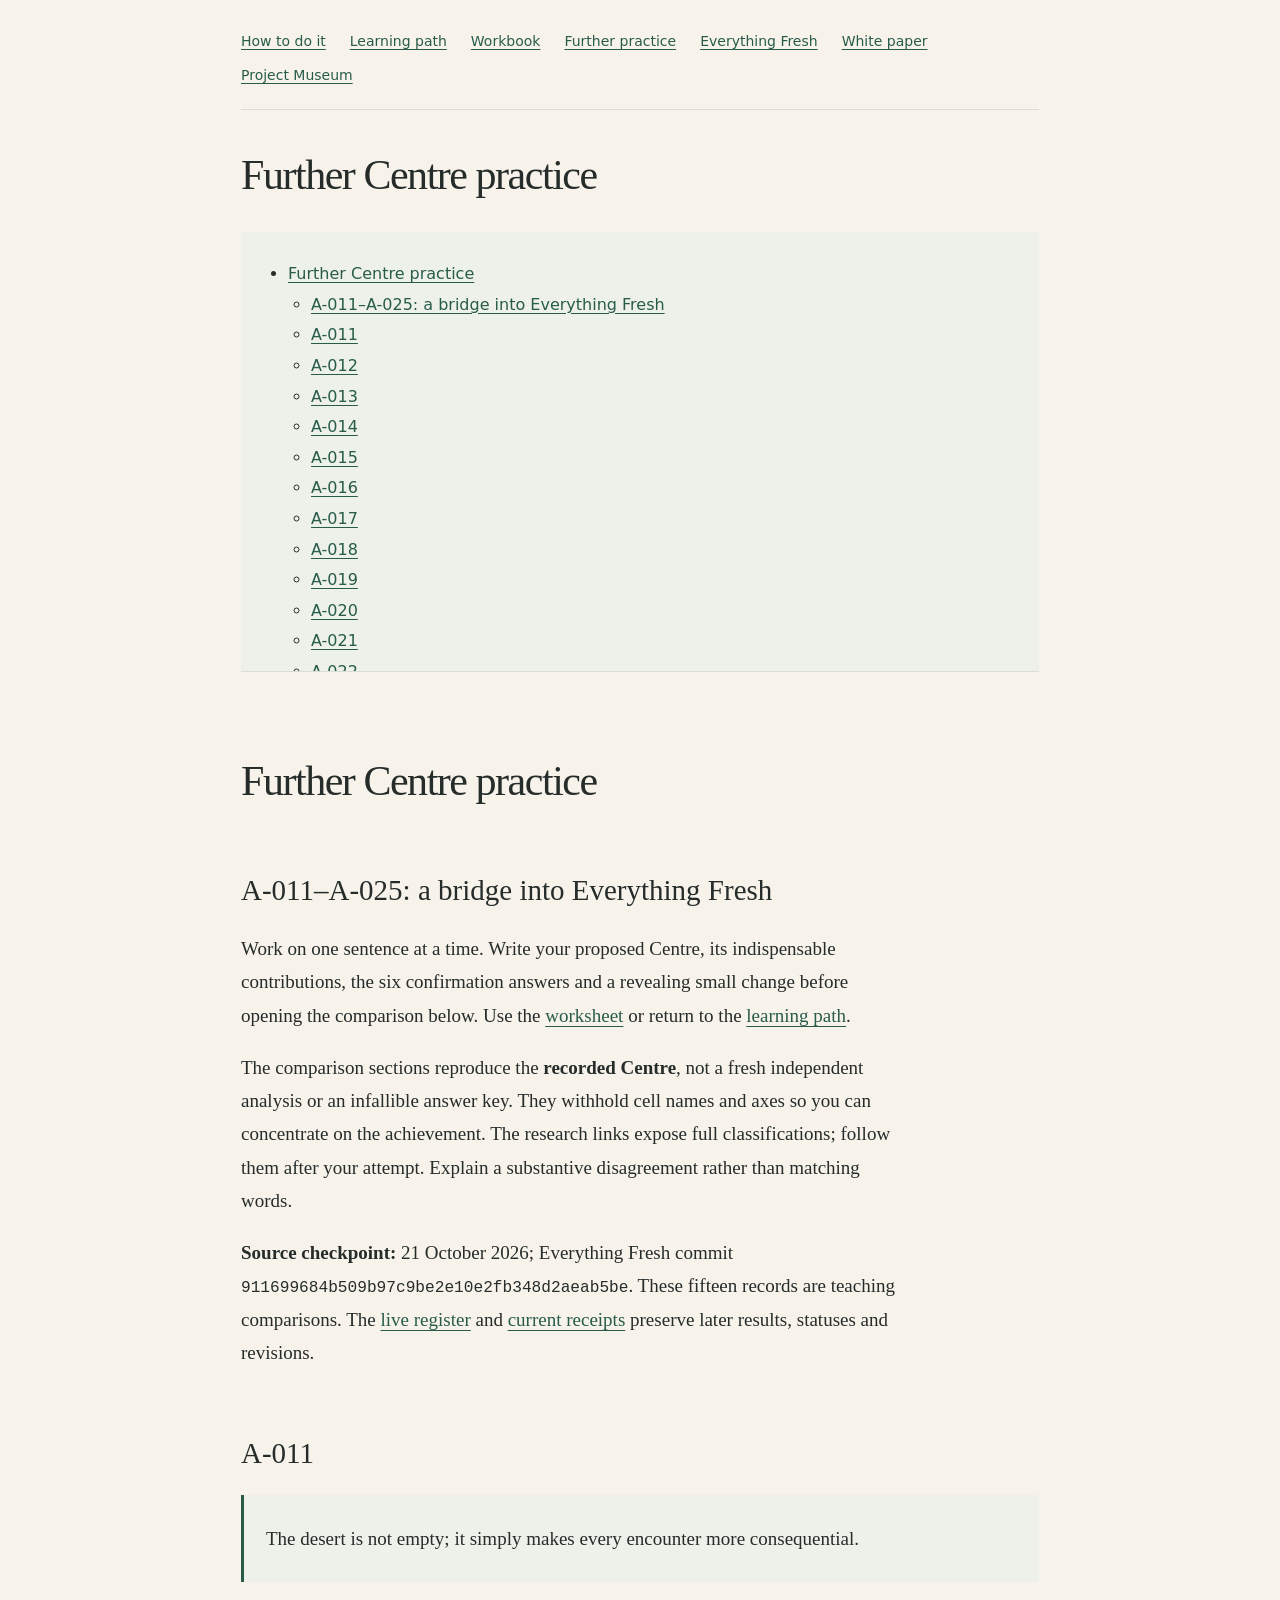
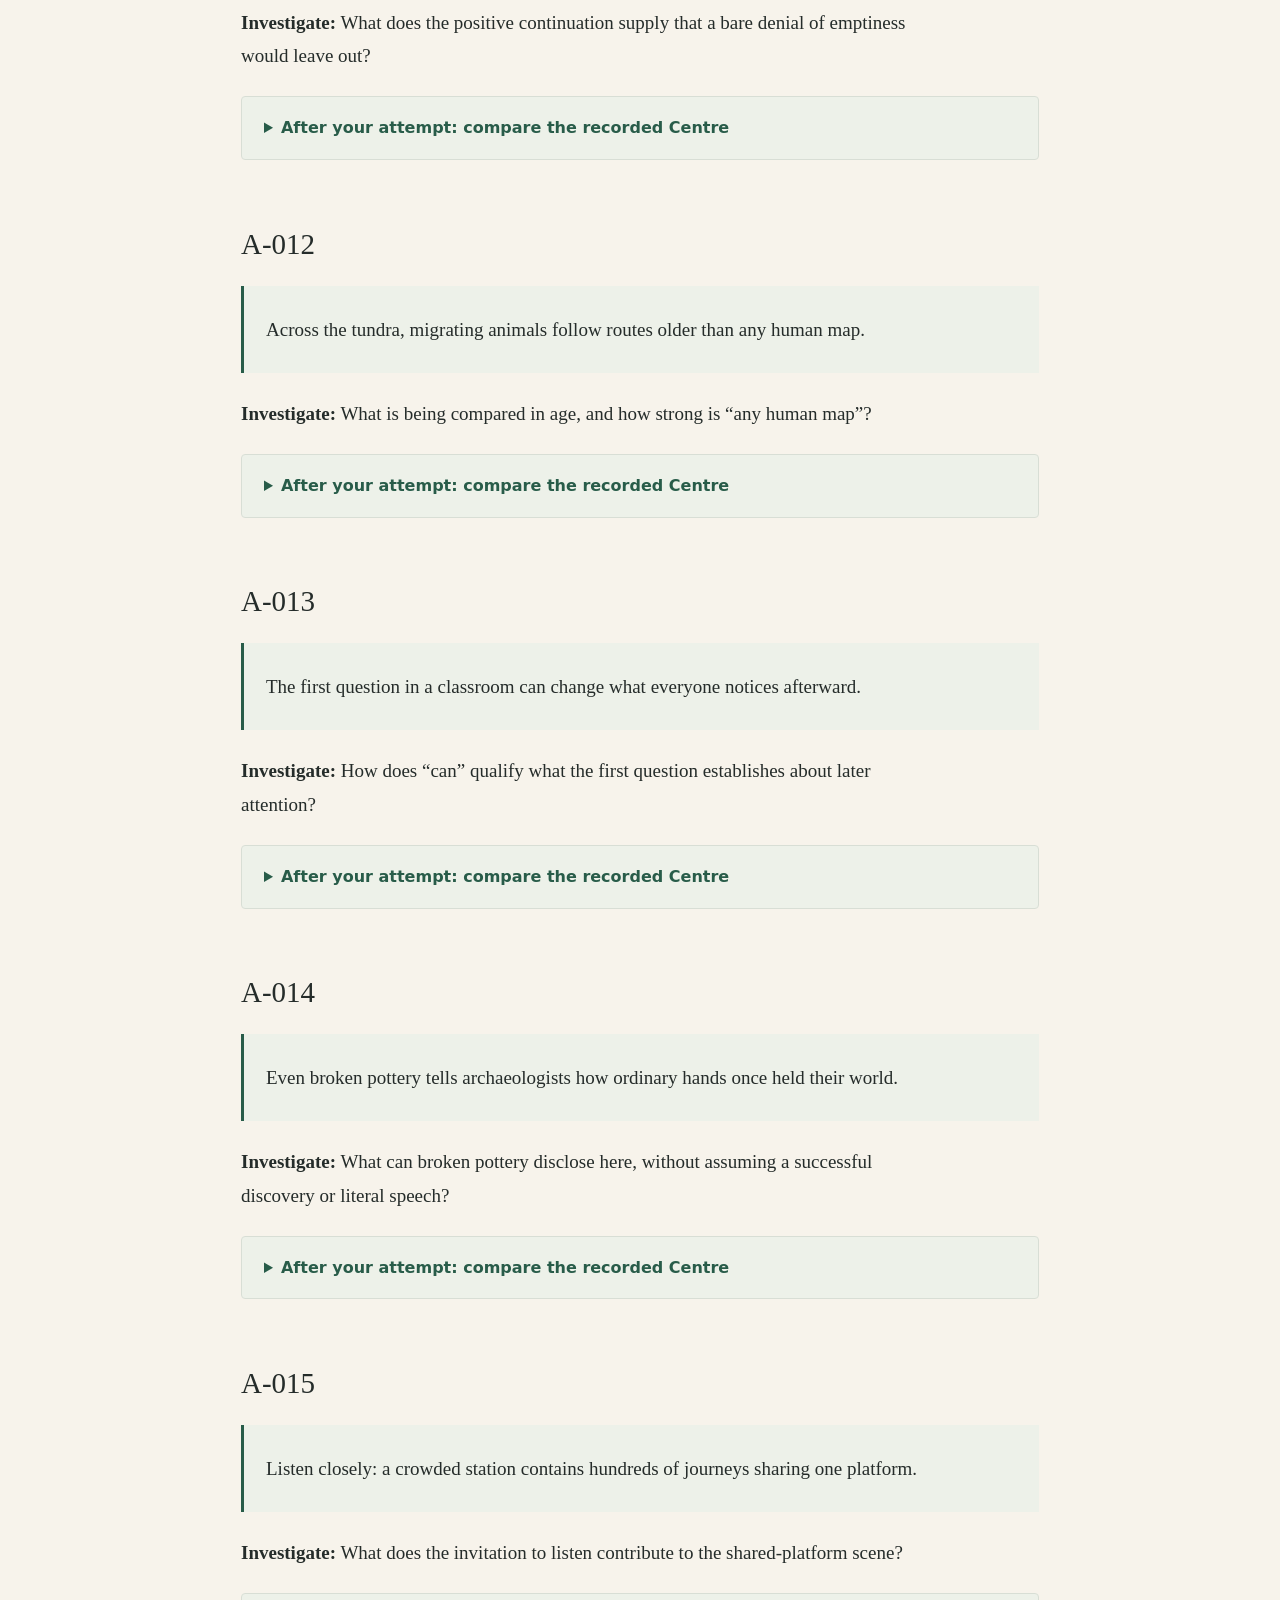
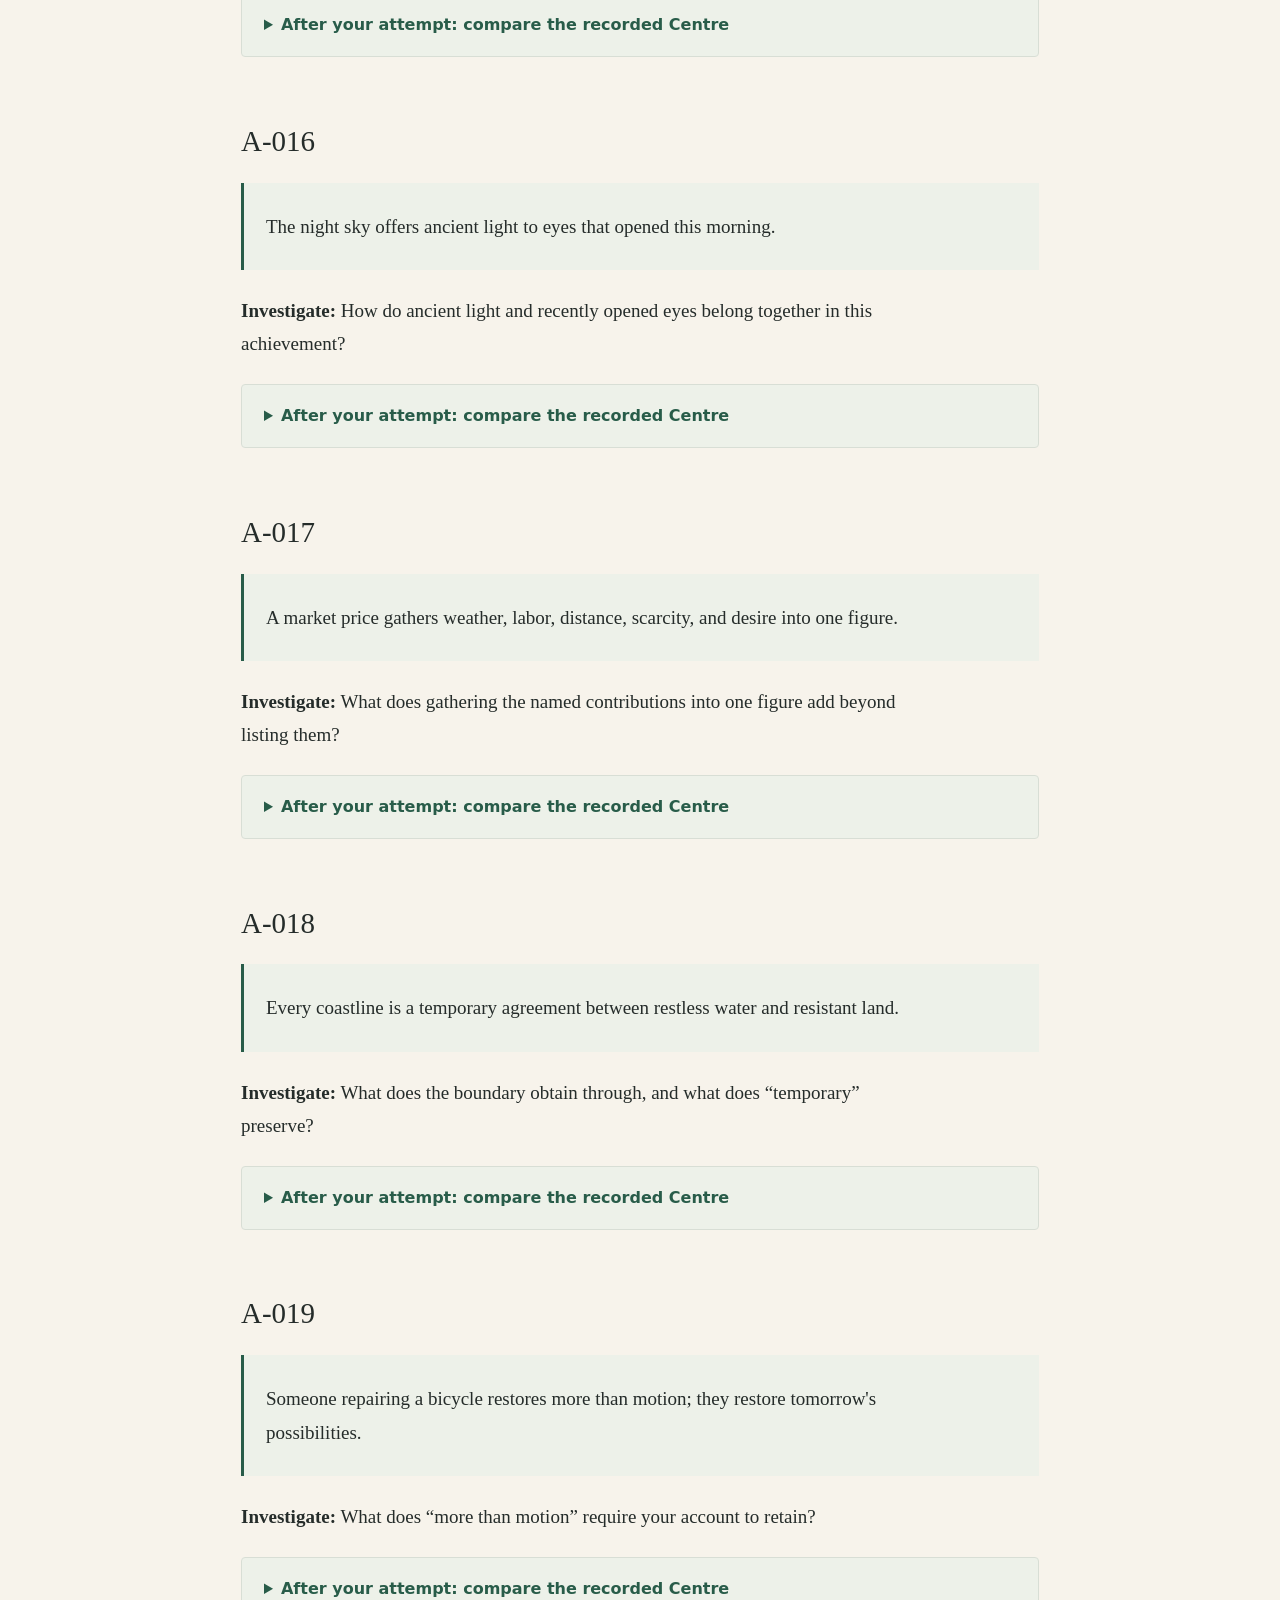
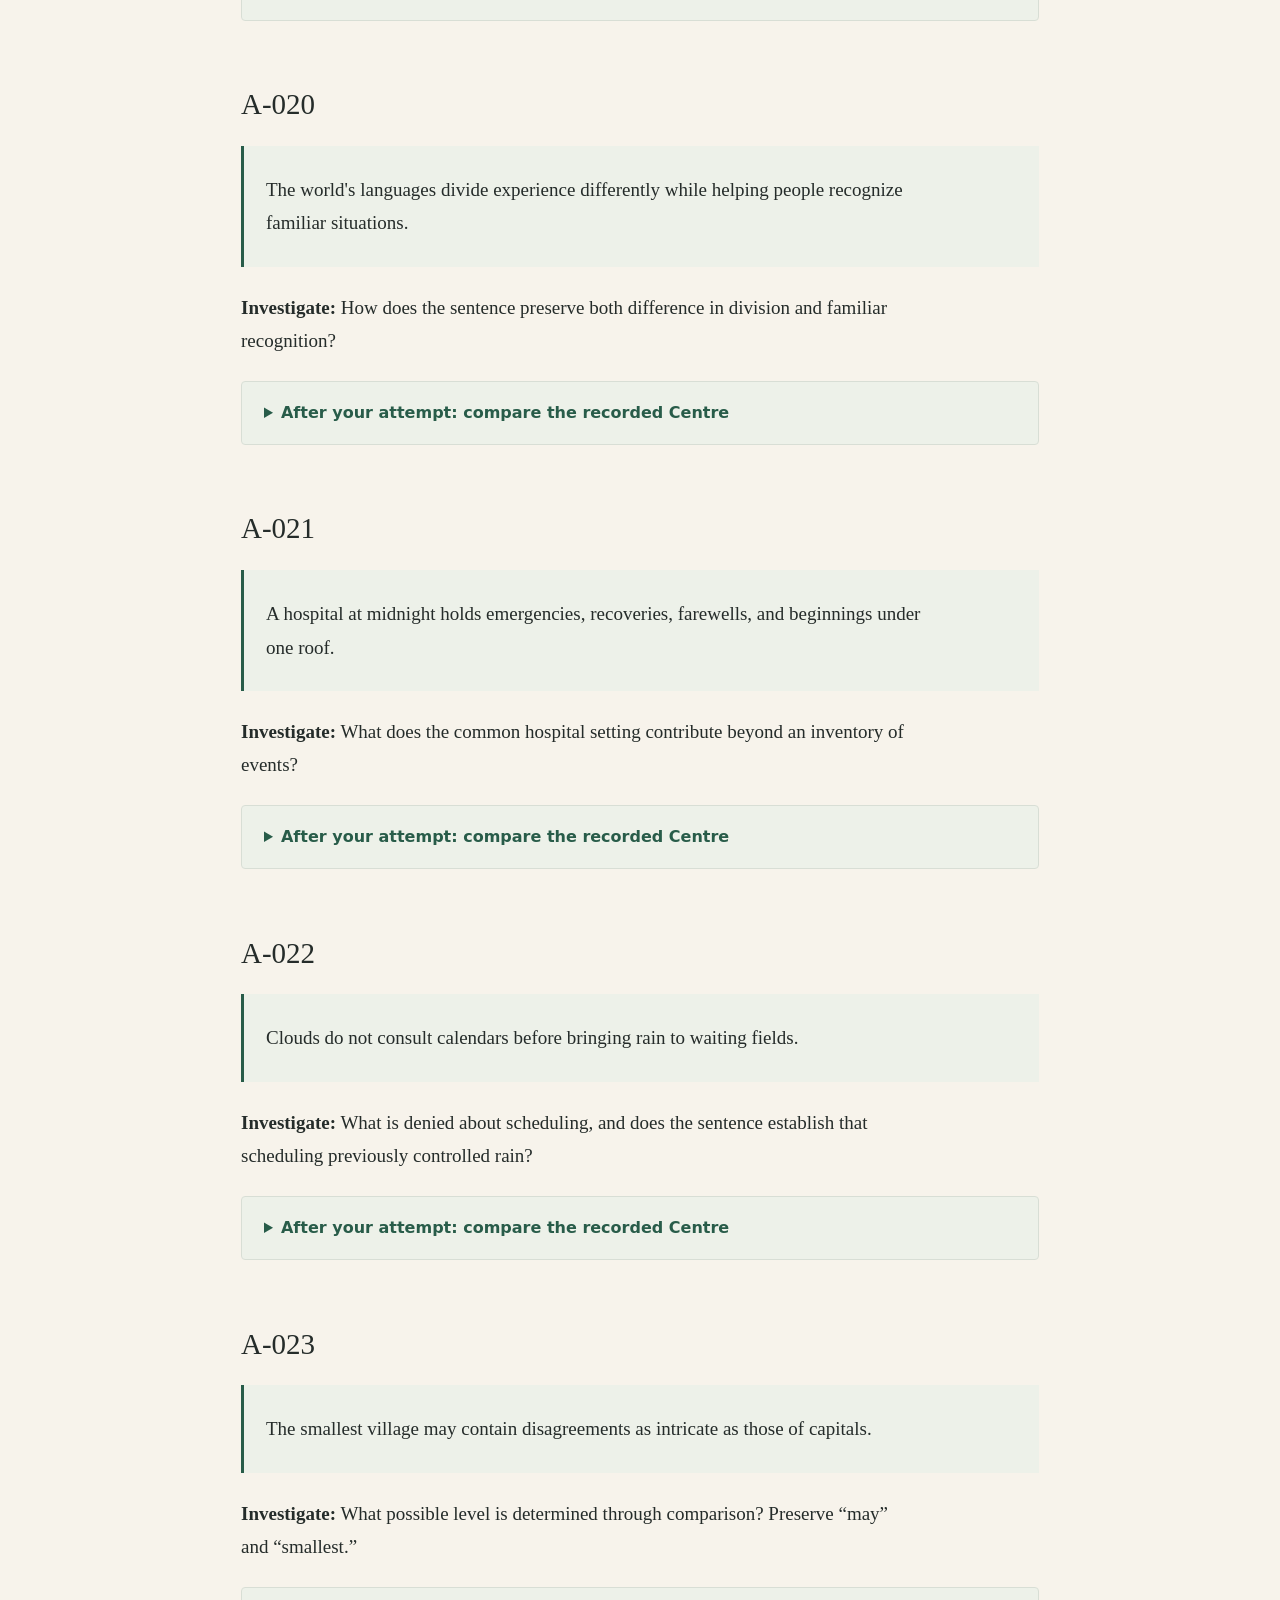
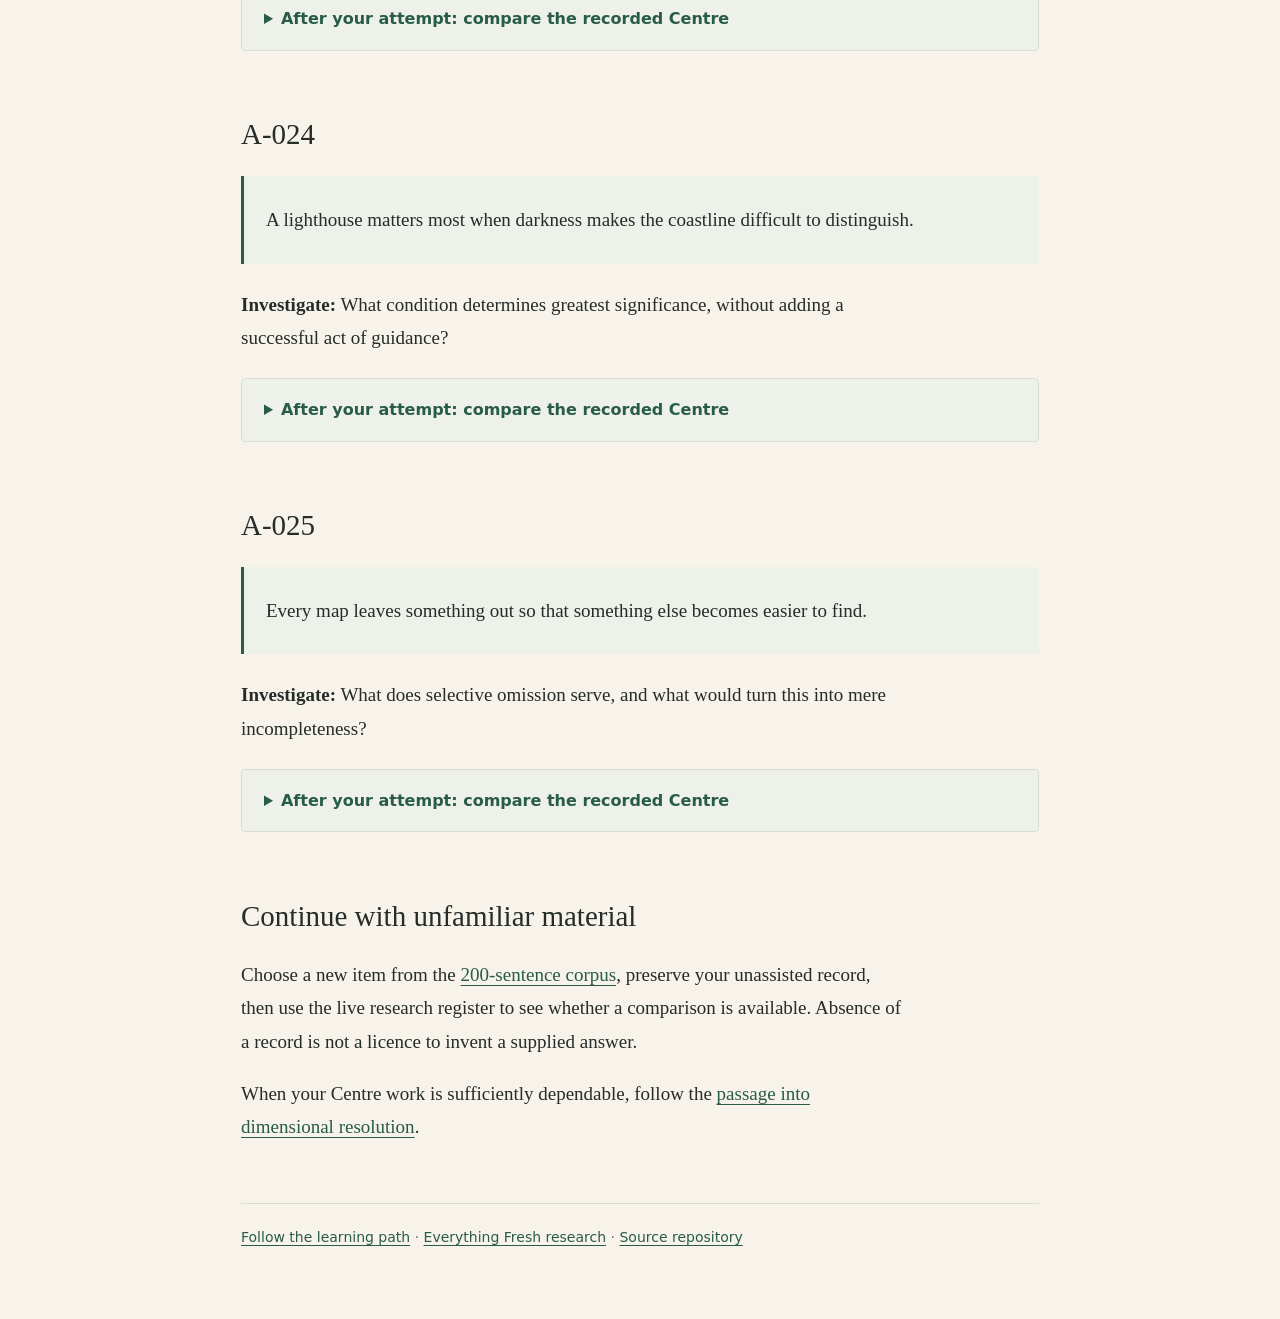
==== continuing-practice.html @ e88fde46 "Connect Centre-finding training to Everything Fresh with a learning path and further practice" ====
<!DOCTYPE html>
<html xmlns="http://www.w3.org/1999/xhtml" lang="en" xml:lang="en">
<head>
  <meta charset="utf-8" />
  <meta name="generator" content="pandoc" />
  <meta name="viewport" content="width=device-width, initial-scale=1.0, user-scalable=yes" />
  <title>Further Centre practice</title>
  <style>
    code{white-space: pre-wrap;}
    span.smallcaps{font-variant: small-caps;}
    div.columns{display: flex; gap: min(4vw, 1.5em);}
    div.column{flex: auto; overflow-x: auto;}
    div.hanging-indent{margin-left: 1.5em; text-indent: -1.5em;}
    /* The extra [class] is a hack that increases specificity enough to
       override a similar rule in reveal.js */
    ul.task-list[class]{list-style: none;}
    ul.task-list li input[type="checkbox"] {
      font-size: inherit;
      width: 0.8em;
      margin: 0 0.8em 0.2em -1.6em;
      vertical-align: middle;
    }
    .display.math{display: block; text-align: center; margin: 0.5rem auto;}
  </style>
  <link rel="stylesheet" href="style.css" />
</head>
<body><div class="reader"><nav aria-label="Main navigation"><a href="./">How to do it</a><a href="learning-path.html">Learning path</a><a href="workbook.html">Workbook</a><a href="continuing-practice.html">Further practice</a><a href="https://titanicparker.github.io/everything-fresh/">Everything Fresh</a><a href="white-paper.html">White paper</a><a href="https://titanicparker.github.io/">Project Museum</a></nav>
<header id="title-block-header">
<h1 class="title">Further Centre practice</h1>
</header>
<nav id="TOC" role="doc-toc">
<ul>
<li><a href="#further-centre-practice"
id="toc-further-centre-practice">Further Centre practice</a>
<ul>
<li><a href="#a-011a-025-a-bridge-into-everything-fresh"
id="toc-a-011a-025-a-bridge-into-everything-fresh">A-011–A-025: a bridge
into Everything Fresh</a></li>
<li><a href="#a-011" id="toc-a-011">A-011</a></li>
<li><a href="#a-012" id="toc-a-012">A-012</a></li>
<li><a href="#a-013" id="toc-a-013">A-013</a></li>
<li><a href="#a-014" id="toc-a-014">A-014</a></li>
<li><a href="#a-015" id="toc-a-015">A-015</a></li>
<li><a href="#a-016" id="toc-a-016">A-016</a></li>
<li><a href="#a-017" id="toc-a-017">A-017</a></li>
<li><a href="#a-018" id="toc-a-018">A-018</a></li>
<li><a href="#a-019" id="toc-a-019">A-019</a></li>
<li><a href="#a-020" id="toc-a-020">A-020</a></li>
<li><a href="#a-021" id="toc-a-021">A-021</a></li>
<li><a href="#a-022" id="toc-a-022">A-022</a></li>
<li><a href="#a-023" id="toc-a-023">A-023</a></li>
<li><a href="#a-024" id="toc-a-024">A-024</a></li>
<li><a href="#a-025" id="toc-a-025">A-025</a></li>
<li><a href="#continue-with-unfamiliar-material"
id="toc-continue-with-unfamiliar-material">Continue with unfamiliar
material</a></li>
</ul></li>
</ul>
</nav>
<h1 id="further-centre-practice">Further Centre practice</h1>
<h2 id="a-011a-025-a-bridge-into-everything-fresh">A-011–A-025: a bridge
into Everything Fresh</h2>
<p>Work on one sentence at a time. Write your proposed Centre, its
indispensable contributions, the six confirmation answers and a
revealing small change before opening the comparison below. Use the <a
href="workbook.html#your-reusable-centre-finding-worksheet">worksheet</a>
or return to the <a href="learning-path.html">learning path</a>.</p>
<p>The comparison sections reproduce the <strong>recorded
Centre</strong>, not a fresh independent analysis or an infallible
answer key. They withhold cell names and axes so you can concentrate on
the achievement. The research links expose full classifications; follow
them after your attempt. Explain a substantive disagreement rather than
matching words.</p>
<p><strong>Source checkpoint:</strong> 21 October 2026; Everything Fresh
commit <code>911699684b509b97c9be2e10e2fb348d2aeab5be</code>. These
fifteen records are teaching comparisons. The <a
href="https://titanicparker.github.io/everything-fresh/RESOLUTION_REGISTER.html">live
register</a> and <a
href="https://titanicparker.github.io/everything-fresh/sentence-receipts.html">current
receipts</a> preserve later results, statuses and revisions.</p>
<h2 id="a-011">A-011</h2>
<blockquote>
<p>The desert is not empty; it simply makes every encounter more
consequential.</p>
</blockquote>
<p><strong>Investigate:</strong> What does the positive continuation
supply that a bare denial of emptiness would leave out?</p>
<details>
<summary>After your attempt: compare the recorded Centre</summary>

<p><strong>Recorded Centre:</strong> The description of the desert as
empty is corrected through its making every encounter more
consequential.</p>
<p><strong>Recorded holding account:</strong> What remains achieved is a
corrected understanding of the desert; it holds as this achievement
because heightened consequence for every encounter supplies the
particular understanding that displaces emptiness; removing that
consequentiality would leave the denial without its stated replacement
and would therefore defeat this particular correction.</p>
<p>Compare the exact achievement, its qualifications and its
indispensable organisation. Which difference between your account and
this one matters? What source contribution would decide it?</p>
<p><a
href="https://titanicparker.github.io/everything-fresh/sentence-receipts.html#A-011">Current
receipt and research commentary</a> · <a
href="https://github.com/TitanicParker/everything-fresh/blob/911699684b509b97c9be2e10e2fb348d2aeab5be/laboratory/resolutions/A-011.md">Full
record at the teaching checkpoint</a> · <a
href="https://github.com/TitanicParker/everything-fresh/blob/main/laboratory/resolutions/A-011.md">Live
source record</a></p>
</details>

<h2 id="a-012">A-012</h2>
<blockquote>
<p>Across the tundra, migrating animals follow routes older than any
human map.</p>
</blockquote>
<p><strong>Investigate:</strong> What is being compared in age, and how
strong is “any human map”?</p>
<details>
<summary>After your attempt: compare the recorded Centre</summary>

<p><strong>Recorded Centre:</strong> The routes followed by migrating
animals across the tundra predate every human map.</p>
<p><strong>Recorded holding account:</strong> What remains achieved is
the temporal precedence of the routes followed in tundra migration over
every human map; it holds as this achievement because the routes and the
entire stated class of maps occupy that determined ordering; removing
the universal map benchmark would replace this particular precedence
with an unspecified or weaker claim of antiquity.</p>
<p>Compare the exact achievement, its qualifications and its
indispensable organisation. Which difference between your account and
this one matters? What source contribution would decide it?</p>
<p><a
href="https://titanicparker.github.io/everything-fresh/sentence-receipts.html#A-012">Current
receipt and research commentary</a> · <a
href="https://github.com/TitanicParker/everything-fresh/blob/911699684b509b97c9be2e10e2fb348d2aeab5be/laboratory/resolutions/A-012.md">Full
record at the teaching checkpoint</a> · <a
href="https://github.com/TitanicParker/everything-fresh/blob/main/laboratory/resolutions/A-012.md">Live
source record</a></p>
</details>

<h2 id="a-013">A-013</h2>
<blockquote>
<p>The first question in a classroom can change what everyone notices
afterward.</p>
</blockquote>
<p><strong>Investigate:</strong> How does “can” qualify what the first
question establishes about later attention?</p>
<details>
<summary>After your attempt: compare the recorded Centre</summary>

<p><strong>Recorded Centre:</strong> The first classroom question has
the potential to redirect what everyone notices afterward.</p>
<p><strong>Recorded holding account:</strong> What remains achieved is
the first classroom question's potential to redirect everyone's
subsequent noticing; it holds as this achievement because the attributed
influence consists in a possible difference to that continuation;
removing the possibility of changing later noticing would leave temporal
succession without this influential potential.</p>
<p>Compare the exact achievement, its qualifications and its
indispensable organisation. Which difference between your account and
this one matters? What source contribution would decide it?</p>
<p><a
href="https://titanicparker.github.io/everything-fresh/sentence-receipts.html#A-013">Current
receipt and research commentary</a> · <a
href="https://github.com/TitanicParker/everything-fresh/blob/911699684b509b97c9be2e10e2fb348d2aeab5be/laboratory/resolutions/A-013.md">Full
record at the teaching checkpoint</a> · <a
href="https://github.com/TitanicParker/everything-fresh/blob/main/laboratory/resolutions/A-013.md">Live
source record</a></p>
</details>

<h2 id="a-014">A-014</h2>
<blockquote>
<p>Even broken pottery tells archaeologists how ordinary hands once held
their world.</p>
</blockquote>
<p><strong>Investigate:</strong> What can broken pottery disclose here,
without assuming a successful discovery or literal speech?</p>
<details>
<summary>After your attempt: compare the recorded Centre</summary>

<p><strong>Recorded Centre:</strong> Even in broken condition, pottery
bears evidence for archaeologists of ordinary people's past practical
engagement with their world.</p>
<p><strong>Recorded holding account:</strong> What remains achieved is
an evidential understanding of ordinary past activity through broken
pottery; it holds as this achievement because the material's indications
constitute its bearing on that past; removing that indicative connection
would leave surviving material without this supported understanding.</p>
<p>Compare the exact achievement, its qualifications and its
indispensable organisation. Which difference between your account and
this one matters? What source contribution would decide it?</p>
<p><a
href="https://titanicparker.github.io/everything-fresh/sentence-receipts.html#A-014">Current
receipt and research commentary</a> · <a
href="https://github.com/TitanicParker/everything-fresh/blob/911699684b509b97c9be2e10e2fb348d2aeab5be/laboratory/resolutions/A-014.md">Full
record at the teaching checkpoint</a> · <a
href="https://github.com/TitanicParker/everything-fresh/blob/main/laboratory/resolutions/A-014.md">Live
source record</a></p>
</details>

<h2 id="a-015">A-015</h2>
<blockquote>
<p>Listen closely: a crowded station contains hundreds of journeys
sharing one platform.</p>
</blockquote>
<p><strong>Investigate:</strong> What does the invitation to listen
contribute to the shared-platform scene?</p>
<details>
<summary>After your attempt: compare the recorded Centre</summary>

<p><strong>Recorded Centre:</strong> Attention is invited to the crowded
station as hundreds of distinct journeys gathered at one shared
platform.</p>
<p><strong>Recorded holding account:</strong> What remains achieved is a
determinate gathering of hundreds of distinct journeys at one platform,
offered for attentive recognition; it holds as this achievement because
their common placement constitutes that gathered configuration; removing
the shared platform would leave multiplicity without this single
gathering.</p>
<p>Compare the exact achievement, its qualifications and its
indispensable organisation. Which difference between your account and
this one matters? What source contribution would decide it?</p>
<p><a
href="https://titanicparker.github.io/everything-fresh/sentence-receipts.html#A-015">Current
receipt and research commentary</a> · <a
href="https://github.com/TitanicParker/everything-fresh/blob/911699684b509b97c9be2e10e2fb348d2aeab5be/laboratory/resolutions/A-015.md">Full
record at the teaching checkpoint</a> · <a
href="https://github.com/TitanicParker/everything-fresh/blob/main/laboratory/resolutions/A-015.md">Live
source record</a></p>
</details>

<h2 id="a-016">A-016</h2>
<blockquote>
<p>The night sky offers ancient light to eyes that opened this
morning.</p>
</blockquote>
<p><strong>Investigate:</strong> How do ancient light and recently
opened eyes belong together in this achievement?</p>
<details>
<summary>After your attempt: compare the recorded Centre</summary>

<p><strong>Recorded Centre:</strong> The night sky's offering of ancient
light to eyes opened this morning establishes a contrast between remote
antiquity and recently opened seeing within their encounter.</p>
<p><strong>Recorded holding account:</strong> What remains achieved is
the contrasted temporal significance of ancient light meeting eyes
opened this morning; it holds as this achievement because antiquity and
recency qualify one another within that encounter; removing either
temporal qualification would leave reception without this particular
contrast.</p>
<p>Compare the exact achievement, its qualifications and its
indispensable organisation. Which difference between your account and
this one matters? What source contribution would decide it?</p>
<p><a
href="https://titanicparker.github.io/everything-fresh/sentence-receipts.html#A-016">Current
receipt and research commentary</a> · <a
href="https://github.com/TitanicParker/everything-fresh/blob/911699684b509b97c9be2e10e2fb348d2aeab5be/laboratory/resolutions/A-016.md">Full
record at the teaching checkpoint</a> · <a
href="https://github.com/TitanicParker/everything-fresh/blob/main/laboratory/resolutions/A-016.md">Live
source record</a></p>
</details>

<h2 id="a-017">A-017</h2>
<blockquote>
<p>A market price gathers weather, labor, distance, scarcity, and desire
into one figure.</p>
</blockquote>
<p><strong>Investigate:</strong> What does gathering the named
contributions into one figure add beyond listing them?</p>
<details>
<summary>After your attempt: compare the recorded Centre</summary>

<p><strong>Recorded Centre:</strong> Weather, labor, distance, scarcity
and desire are gathered into the single expression of a market-price
figure.</p>
<p><strong>Recorded holding account:</strong> What remains achieved is
one price figure as the gathered expression of weather, labor, distance,
scarcity and desire; it holds as this achievement because the plurality
is organised into that unified expression; removing their common figure
would leave separate influences without this completed gathering.</p>
<p>Compare the exact achievement, its qualifications and its
indispensable organisation. Which difference between your account and
this one matters? What source contribution would decide it?</p>
<p><a
href="https://titanicparker.github.io/everything-fresh/sentence-receipts.html#A-017">Current
receipt and research commentary</a> · <a
href="https://github.com/TitanicParker/everything-fresh/blob/911699684b509b97c9be2e10e2fb348d2aeab5be/laboratory/resolutions/A-017.md">Full
record at the teaching checkpoint</a> · <a
href="https://github.com/TitanicParker/everything-fresh/blob/main/laboratory/resolutions/A-017.md">Live
source record</a></p>
</details>

<h2 id="a-018">A-018</h2>
<blockquote>
<p>Every coastline is a temporary agreement between restless water and
resistant land.</p>
</blockquote>
<p><strong>Investigate:</strong> What does the boundary obtain through,
and what does “temporary” preserve?</p>
<details>
<summary>After your attempt: compare the recorded Centre</summary>

<p><strong>Recorded Centre:</strong> Every coastline is a provisional
boundary constituted through the meeting of restless water and resistant
land.</p>
<p><strong>Recorded holding account:</strong> What remains achieved is
each coastline's provisional boundary; it holds as this achievement
because restless water and resistant land constitute it through their
meeting; removing that opposed meeting would leave any retained line
without this coastline's constituted identity.</p>
<p>Compare the exact achievement, its qualifications and its
indispensable organisation. Which difference between your account and
this one matters? What source contribution would decide it?</p>
<p><a
href="https://titanicparker.github.io/everything-fresh/sentence-receipts.html#A-018">Current
receipt and research commentary</a> · <a
href="https://github.com/TitanicParker/everything-fresh/blob/911699684b509b97c9be2e10e2fb348d2aeab5be/laboratory/resolutions/A-018.md">Full
record at the teaching checkpoint</a> · <a
href="https://github.com/TitanicParker/everything-fresh/blob/main/laboratory/resolutions/A-018.md">Live
source record</a></p>
</details>

<h2 id="a-019">A-019</h2>
<blockquote>
<p>Someone repairing a bicycle restores more than motion; they restore
tomorrow's possibilities.</p>
</blockquote>
<p><strong>Investigate:</strong> What does “more than motion” require
your account to retain?</p>
<details>
<summary>After your attempt: compare the recorded Centre</summary>

<p><strong>Recorded Centre:</strong> Repairing a bicycle restores usable
motion as renewed practical possibilities for tomorrow, rather than
physical movement alone.</p>
<p><strong>Recorded holding account:</strong> What remains achieved is
recovered usable mobility with renewed possibilities for tomorrow; it
holds as this achievement because restored bicycle functioning makes
that practical continuation available again; removing renewed practical
availability would leave mechanical movement without the full recovery
established.</p>
<p>Compare the exact achievement, its qualifications and its
indispensable organisation. Which difference between your account and
this one matters? What source contribution would decide it?</p>
<p><a
href="https://titanicparker.github.io/everything-fresh/sentence-receipts.html#A-019">Current
receipt and research commentary</a> · <a
href="https://github.com/TitanicParker/everything-fresh/blob/911699684b509b97c9be2e10e2fb348d2aeab5be/laboratory/resolutions/A-019.md">Full
record at the teaching checkpoint</a> · <a
href="https://github.com/TitanicParker/everything-fresh/blob/main/laboratory/resolutions/A-019.md">Live
source record</a></p>
</details>

<h2 id="a-020">A-020</h2>
<blockquote>
<p>The world's languages divide experience differently while helping
people recognize familiar situations.</p>
</blockquote>
<p><strong>Investigate:</strong> How does the sentence preserve both
difference in division and familiar recognition?</p>
<details>
<summary>After your attempt: compare the recorded Centre</summary>

<p><strong>Recorded Centre:</strong> Across the world's languages,
divergent divisions of experience coexist with helping people recognise
familiar situations, distinguishing variation in articulation from loss
of recognisability.</p>
<p><strong>Recorded holding account:</strong> What remains achieved is
the contrasted significance of divergent linguistic articulation
alongside familiar recognition; it holds as this achievement because
each aspect is understood in the other's presence without being
collapsed into it; removing either aspect would leave diversity or
usefulness alone without this particular determination.</p>
<p>Compare the exact achievement, its qualifications and its
indispensable organisation. Which difference between your account and
this one matters? What source contribution would decide it?</p>
<p><a
href="https://titanicparker.github.io/everything-fresh/sentence-receipts.html#A-020">Current
receipt and research commentary</a> · <a
href="https://github.com/TitanicParker/everything-fresh/blob/911699684b509b97c9be2e10e2fb348d2aeab5be/laboratory/resolutions/A-020.md">Full
record at the teaching checkpoint</a> · <a
href="https://github.com/TitanicParker/everything-fresh/blob/main/laboratory/resolutions/A-020.md">Live
source record</a></p>
</details>

<h2 id="a-021">A-021</h2>
<blockquote>
<p>A hospital at midnight holds emergencies, recoveries, farewells, and
beginnings under one roof.</p>
</blockquote>
<p><strong>Investigate:</strong> What does the common hospital setting
contribute beyond an inventory of events?</p>
<details>
<summary>After your attempt: compare the recorded Centre</summary>

<p><strong>Recorded Centre:</strong> At midnight, emergencies,
recoveries, farewells and beginnings are gathered within one hospital
under a common roof.</p>
<p><strong>Recorded holding account:</strong> What remains achieved is
one midnight hospital scene gathering emergencies, recoveries, farewells
and beginnings; it holds as this achievement because the named diversity
is organised within the common hospital setting; removing that shared
setting would leave separate situations without this gathered whole.</p>
<p>Compare the exact achievement, its qualifications and its
indispensable organisation. Which difference between your account and
this one matters? What source contribution would decide it?</p>
<p><a
href="https://titanicparker.github.io/everything-fresh/sentence-receipts.html#A-021">Current
receipt and research commentary</a> · <a
href="https://github.com/TitanicParker/everything-fresh/blob/911699684b509b97c9be2e10e2fb348d2aeab5be/laboratory/resolutions/A-021.md">Full
record at the teaching checkpoint</a> · <a
href="https://github.com/TitanicParker/everything-fresh/blob/main/laboratory/resolutions/A-021.md">Live
source record</a></p>
</details>

<h2 id="a-022">A-022</h2>
<blockquote>
<p>Clouds do not consult calendars before bringing rain to waiting
fields.</p>
</blockquote>
<p><strong>Investigate:</strong> What is denied about scheduling, and
does the sentence establish that scheduling previously controlled
rain?</p>
<details>
<summary>After your attempt: compare the recorded Centre</summary>

<p><strong>Recorded Centre:</strong> Rain brought by clouds to waiting
fields is distinguished from human calendar scheduling: calendar
consultation does not govern its arrival.</p>
<p><strong>Recorded holding account:</strong> What remains achieved is
the determined independence of rain's arrival to waiting fields from
calendar consultation; it holds as this achievement because natural
arrival and human scheduling stand distinguished rather than the former
being governed by the latter; removing that independence by making
consultation a prerequisite would defeat this determination.</p>
<p>Compare the exact achievement, its qualifications and its
indispensable organisation. Which difference between your account and
this one matters? What source contribution would decide it?</p>
<p><a
href="https://titanicparker.github.io/everything-fresh/sentence-receipts.html#A-022">Current
receipt and research commentary</a> · <a
href="https://github.com/TitanicParker/everything-fresh/blob/911699684b509b97c9be2e10e2fb348d2aeab5be/laboratory/resolutions/A-022.md">Full
record at the teaching checkpoint</a> · <a
href="https://github.com/TitanicParker/everything-fresh/blob/main/laboratory/resolutions/A-022.md">Live
source record</a></p>
</details>

<h2 id="a-023">A-023</h2>
<blockquote>
<p>The smallest village may contain disagreements as intricate as those
of capitals.</p>
</blockquote>
<p><strong>Investigate:</strong> What possible level is determined
through comparison? Preserve “may” and “smallest.”</p>
<details>
<summary>After your attempt: compare the recorded Centre</summary>

<p><strong>Recorded Centre:</strong> Disagreements in the smallest
village may attain an intricacy determined as matching that of
disagreements in capitals.</p>
<p><strong>Recorded holding account:</strong> What remains achieved is
the smallest village disagreements' possible capital-level intricacy; it
holds as this achievement because that possible level is constituted as
matching the capital counterparts on the specified dimension; removing
the comparative counterpart would leave only an unspecified possibility
of intricacy rather than this determined possible level.</p>
<p>Compare the exact achievement, its qualifications and its
indispensable organisation. Which difference between your account and
this one matters? What source contribution would decide it?</p>
<p><a
href="https://titanicparker.github.io/everything-fresh/sentence-receipts.html#A-023">Current
receipt and research commentary</a> · <a
href="https://github.com/TitanicParker/everything-fresh/blob/911699684b509b97c9be2e10e2fb348d2aeab5be/laboratory/resolutions/A-023.md">Full
record at the teaching checkpoint</a> · <a
href="https://github.com/TitanicParker/everything-fresh/blob/main/laboratory/resolutions/A-023.md">Live
source record</a></p>
</details>

<h2 id="a-024">A-024</h2>
<blockquote>
<p>A lighthouse matters most when darkness makes the coastline difficult
to distinguish.</p>
</blockquote>
<p><strong>Investigate:</strong> What condition determines greatest
significance, without adding a successful act of guidance?</p>
<details>
<summary>After your attempt: compare the recorded Centre</summary>

<p><strong>Recorded Centre:</strong> A lighthouse's greatest
significance obtains under the condition that darkness makes the
coastline difficult to distinguish.</p>
<p><strong>Recorded holding account:</strong> What remains achieved is
the lighthouse's greatest significance under darkness-induced difficulty
distinguishing the coastline; it holds as this achievement because the
specified need-condition constitutes that heightened importance;
removing its significance under that condition would leave the
lighthouse without this particular importance attribution.</p>
<p>Compare the exact achievement, its qualifications and its
indispensable organisation. Which difference between your account and
this one matters? What source contribution would decide it?</p>
<p><a
href="https://titanicparker.github.io/everything-fresh/sentence-receipts.html#A-024">Current
receipt and research commentary</a> · <a
href="https://github.com/TitanicParker/everything-fresh/blob/911699684b509b97c9be2e10e2fb348d2aeab5be/laboratory/resolutions/A-024.md">Full
record at the teaching checkpoint</a> · <a
href="https://github.com/TitanicParker/everything-fresh/blob/main/laboratory/resolutions/A-024.md">Live
source record</a></p>
</details>

<h2 id="a-025">A-025</h2>
<blockquote>
<p>Every map leaves something out so that something else becomes easier
to find.</p>
</blockquote>
<p><strong>Investigate:</strong> What does selective omission serve, and
what would turn this into mere incompleteness?</p>
<details>
<summary>After your attempt: compare the recorded Centre</summary>

<p><strong>Recorded Centre:</strong> Every map's selective omission
serves to make other content easier to find.</p>
<p><strong>Recorded holding account:</strong> What remains achieved is
improved findability through each map's selective presentation; it holds
as this achievement because leaving some content out serves to make
other content easier to locate; removing that facilitation would leave
omission without the enabling function established.</p>
<p>Compare the exact achievement, its qualifications and its
indispensable organisation. Which difference between your account and
this one matters? What source contribution would decide it?</p>
<p><a
href="https://titanicparker.github.io/everything-fresh/RESOLUTION_REGISTER.html">Live
register: check for the latest public receipt</a> · <a
href="https://github.com/TitanicParker/everything-fresh/blob/911699684b509b97c9be2e10e2fb348d2aeab5be/laboratory/resolutions/A-025.md">Full
record at the teaching checkpoint</a> · <a
href="https://github.com/TitanicParker/everything-fresh/blob/main/laboratory/resolutions/A-025.md">Live
source record</a></p>
</details>

<h2 id="continue-with-unfamiliar-material">Continue with unfamiliar
material</h2>
<p>Choose a new item from the <a
href="workbook.html#appendix--the-complete-200-sentence-practice-corpus">200-sentence
corpus</a>, preserve your unassisted record, then use the live research
register to see whether a comparison is available. Absence of a record
is not a licence to invent a supplied answer.</p>
<p>When your Centre work is sufficiently dependable, follow the <a
href="learning-path.html#5-learn-the-axes-through-the-confirmed-achievement">passage
into dimensional resolution</a>.</p>
<footer><a href="learning-path.html">Follow the learning path</a> · <a href="https://titanicparker.github.io/everything-fresh/">Everything Fresh research</a> · <a href="https://github.com/TitanicParker/how-to-do-it">Source repository</a></footer></div></body>
</html>
---- style.css ----
:root{--paper:#f7f3eb;--ink:#252c2a;--muted:#646e68;--line:#d8ded5;--accent:#285c49;--wash:#edf1e9}
*{box-sizing:border-box}html{scroll-behavior:smooth;scroll-padding-top:2rem}body{margin:0;background:var(--paper);color:var(--ink);font:19px/1.75 Georgia,serif}a{color:var(--accent);text-underline-offset:.2em}a:focus-visible{outline:3px solid var(--accent);outline-offset:4px}.wrap{max-width:1080px;margin:auto;padding:32px 26px 64px}nav,.eyebrow,.button,footer{font:14px/1.6 system-ui,sans-serif}nav{display:flex;flex-wrap:wrap;gap:12px 24px;border-bottom:1px solid var(--line);padding-bottom:22px}h1,h2,h3{line-height:1.2;font-weight:500}h1{font-size:clamp(40px,6vw,70px);letter-spacing:-.035em}h2{font-size:32px;margin-top:2.3em}h3{font-size:25px}p{max-width:70ch}.eyebrow{color:var(--accent);text-transform:uppercase;letter-spacing:.13em;margin-top:64px}.intro{font-size:23px;color:var(--muted);max-width:650px}.cards{display:grid;grid-template-columns:1.3fr 1fr;gap:24px;margin-top:44px}.card{padding:30px;border:1px solid var(--line);background:#fffdf8}.card h2{margin-top:10px}.button{display:inline-block;padding:12px 18px;background:var(--accent);color:white;text-decoration:none;border-radius:3px;margin:10px 0}.small{font-size:15px;color:var(--muted)}footer{border-top:1px solid var(--line);margin-top:60px;padding-top:22px;color:var(--muted)}.reader{max-width:850px;margin:auto;padding:30px 26px 70px}.reader h1{font-size:42px;margin-top:2em}.reader h2{font-size:29px}.reader h3{font-size:23px}.reader h4{font-size:20px}blockquote{border-left:3px solid var(--accent);padding:8px 22px;margin:24px 0;background:var(--wash)}table{display:block;overflow-x:auto;border-collapse:collapse;font-size:16px;margin:25px 0;max-width:100%}td,th{padding:10px 14px;border:1px solid var(--line);text-align:left;vertical-align:top}hr{border:0;border-top:1px solid var(--line);margin:45px 0}pre{overflow:auto}code{overflow-wrap:anywhere;font-size:.85em}#TOC{background:var(--wash);padding:24px;margin:32px 0;max-height:440px;overflow:auto;font-size:16px}#TOC ul{padding-left:23px}#TOC>ul{margin:0}li{margin:5px 0}header#title-block-header h1{margin-top:40px}a{overflow-wrap:anywhere}@media(max-width:650px){.cards{grid-template-columns:1fr}.card{padding:23px}body{font-size:18px}.reader h1{font-size:34px}.intro{font-size:21px}}@media print{nav,#TOC,.button{display:none}body{background:white;font-size:11pt}.reader{max-width:none;padding:0}a{color:inherit}h1,h2,h3{break-after:avoid}blockquote{break-inside:avoid}}


details{margin:1.5rem 0;padding:18px 22px;background:var(--wash);border:1px solid var(--line);border-radius:4px}summary{cursor:pointer;font:600 16px/1.6 system-ui,sans-serif;color:var(--accent)}summary:focus-visible{outline:3px solid var(--accent);outline-offset:4px}details[open] summary{margin-bottom:20px}
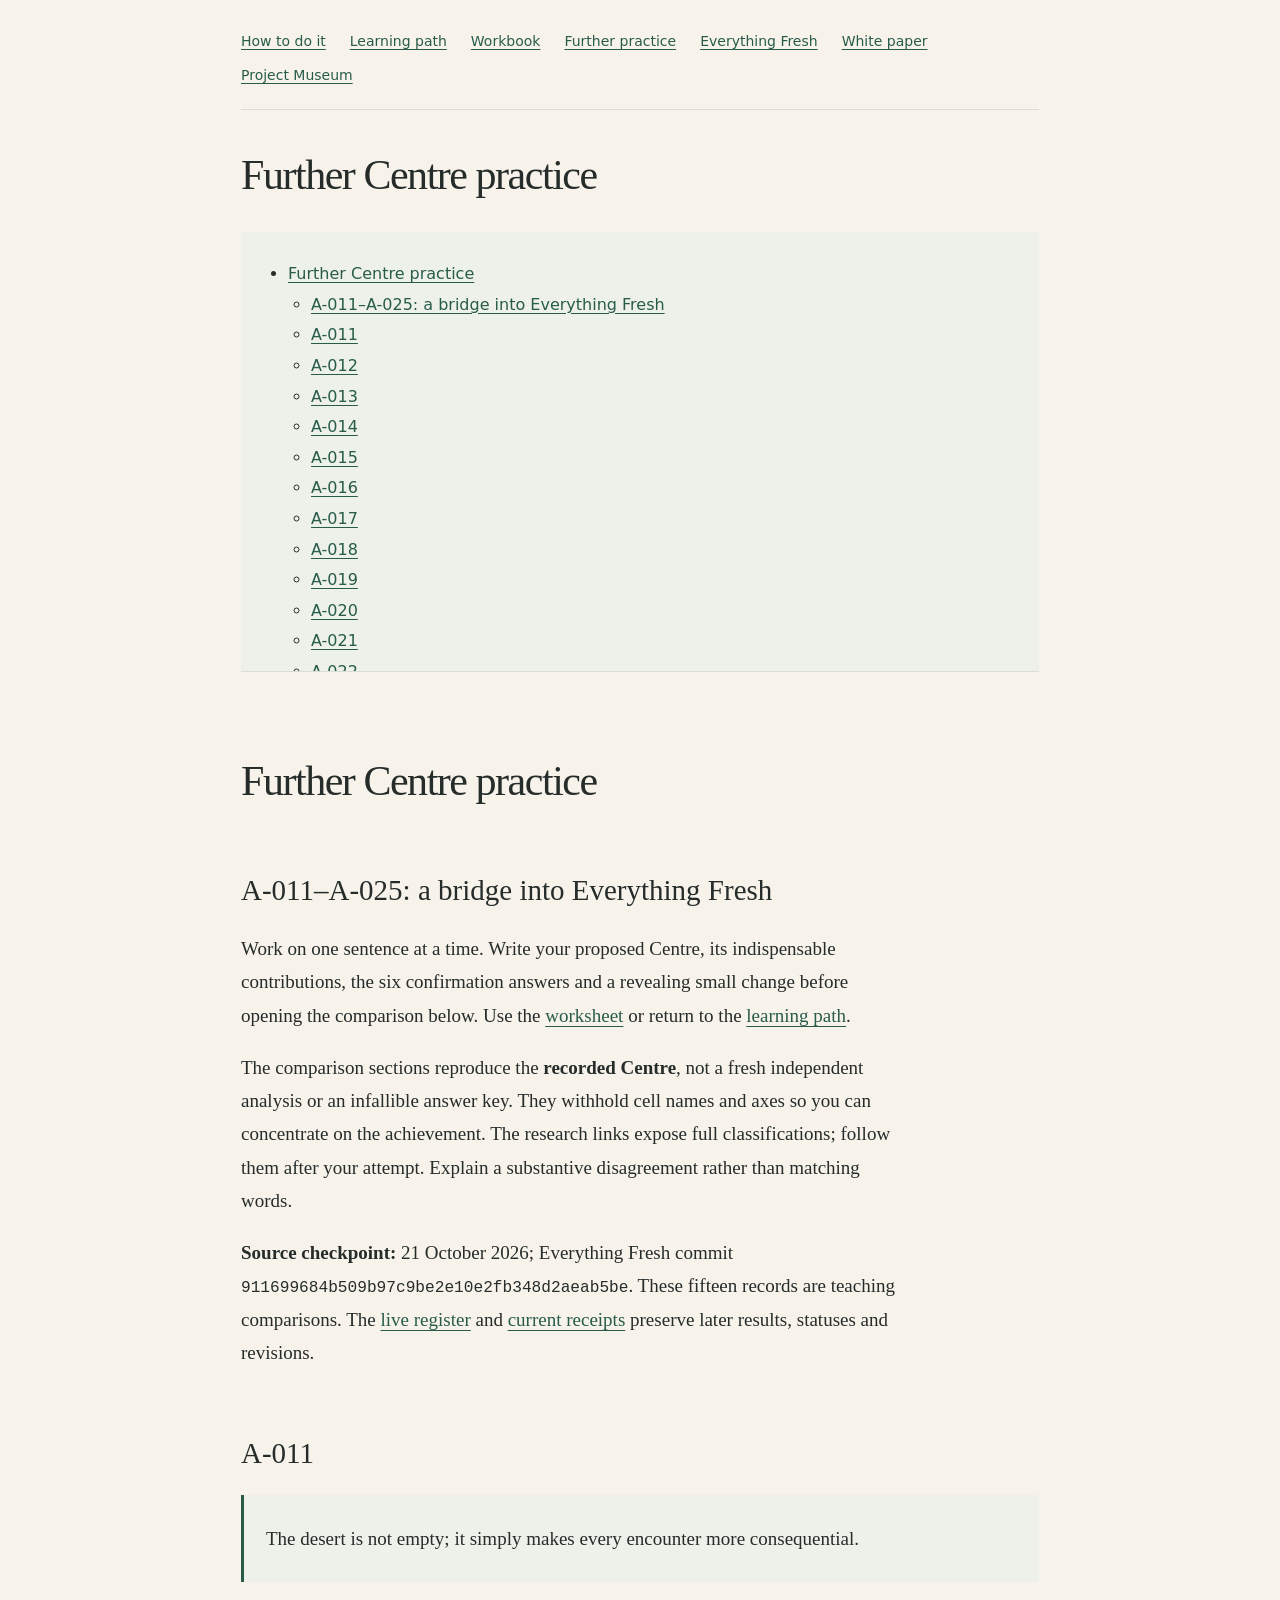
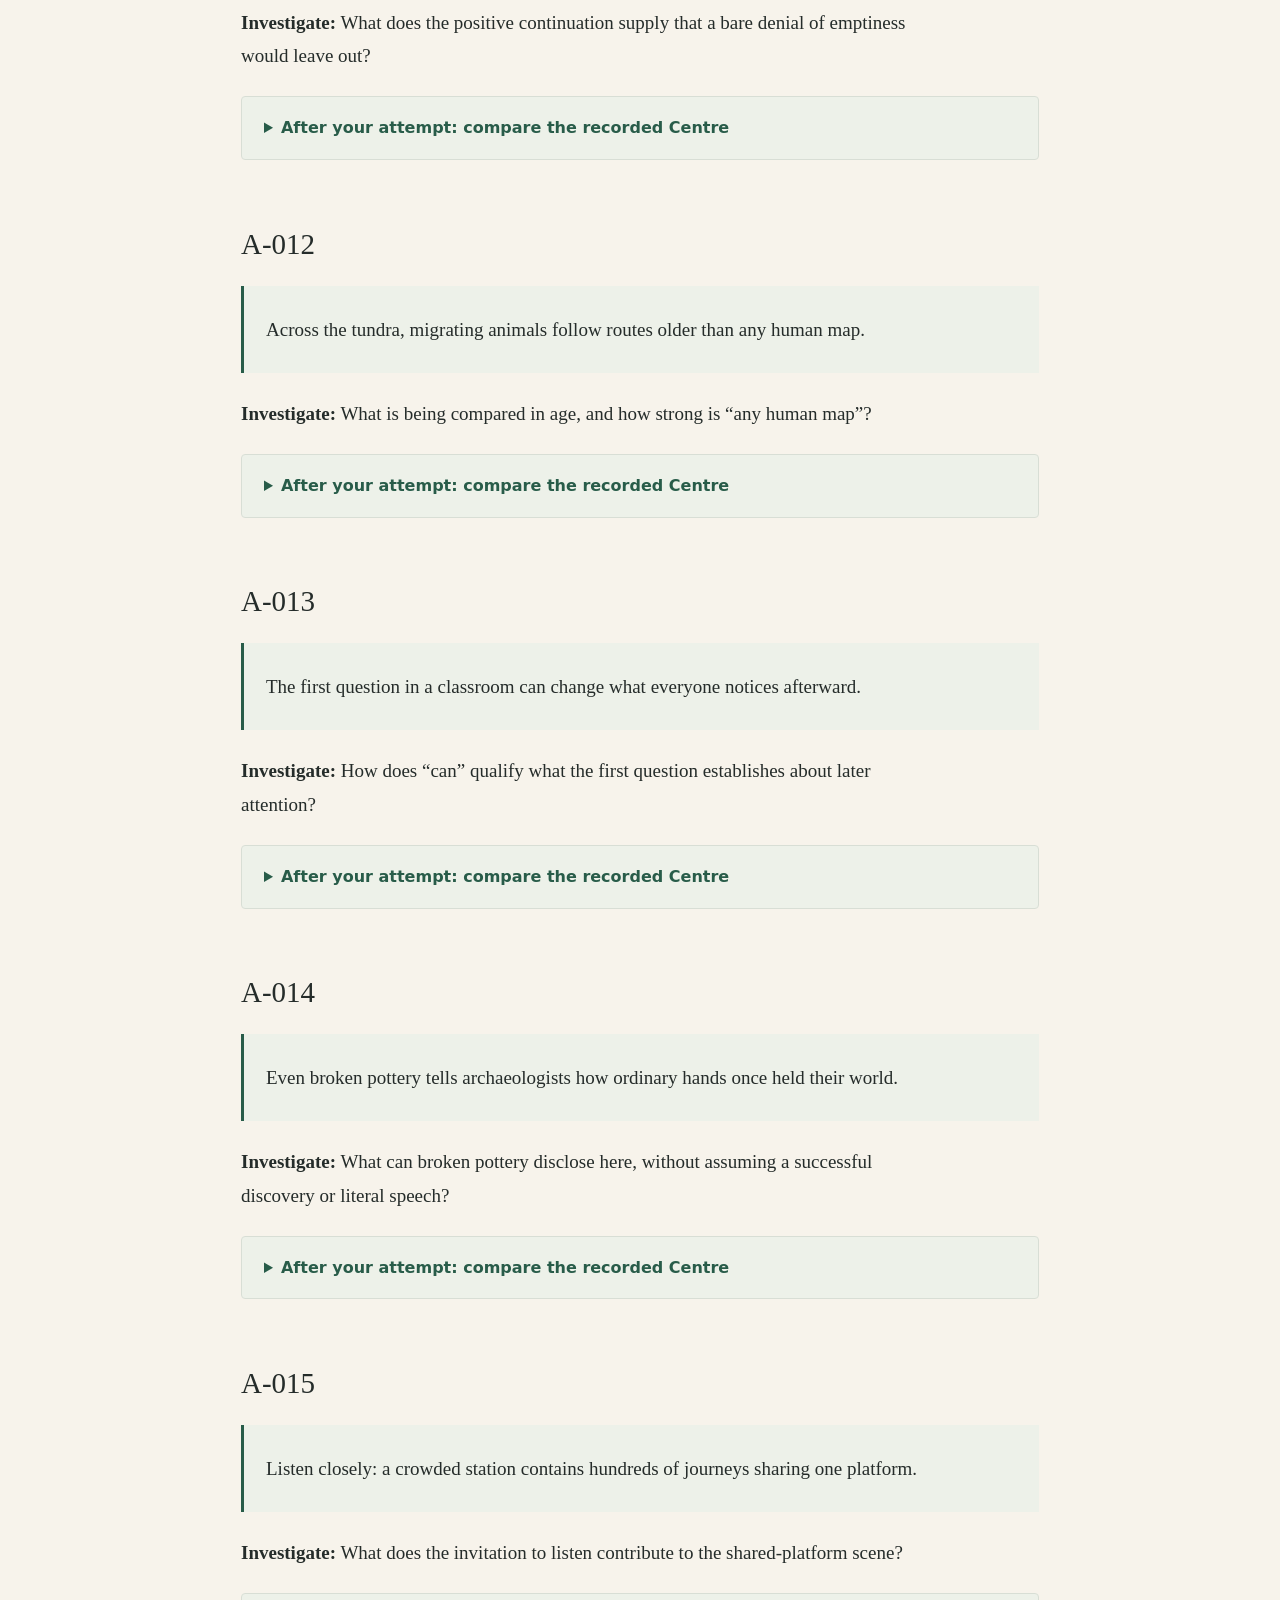
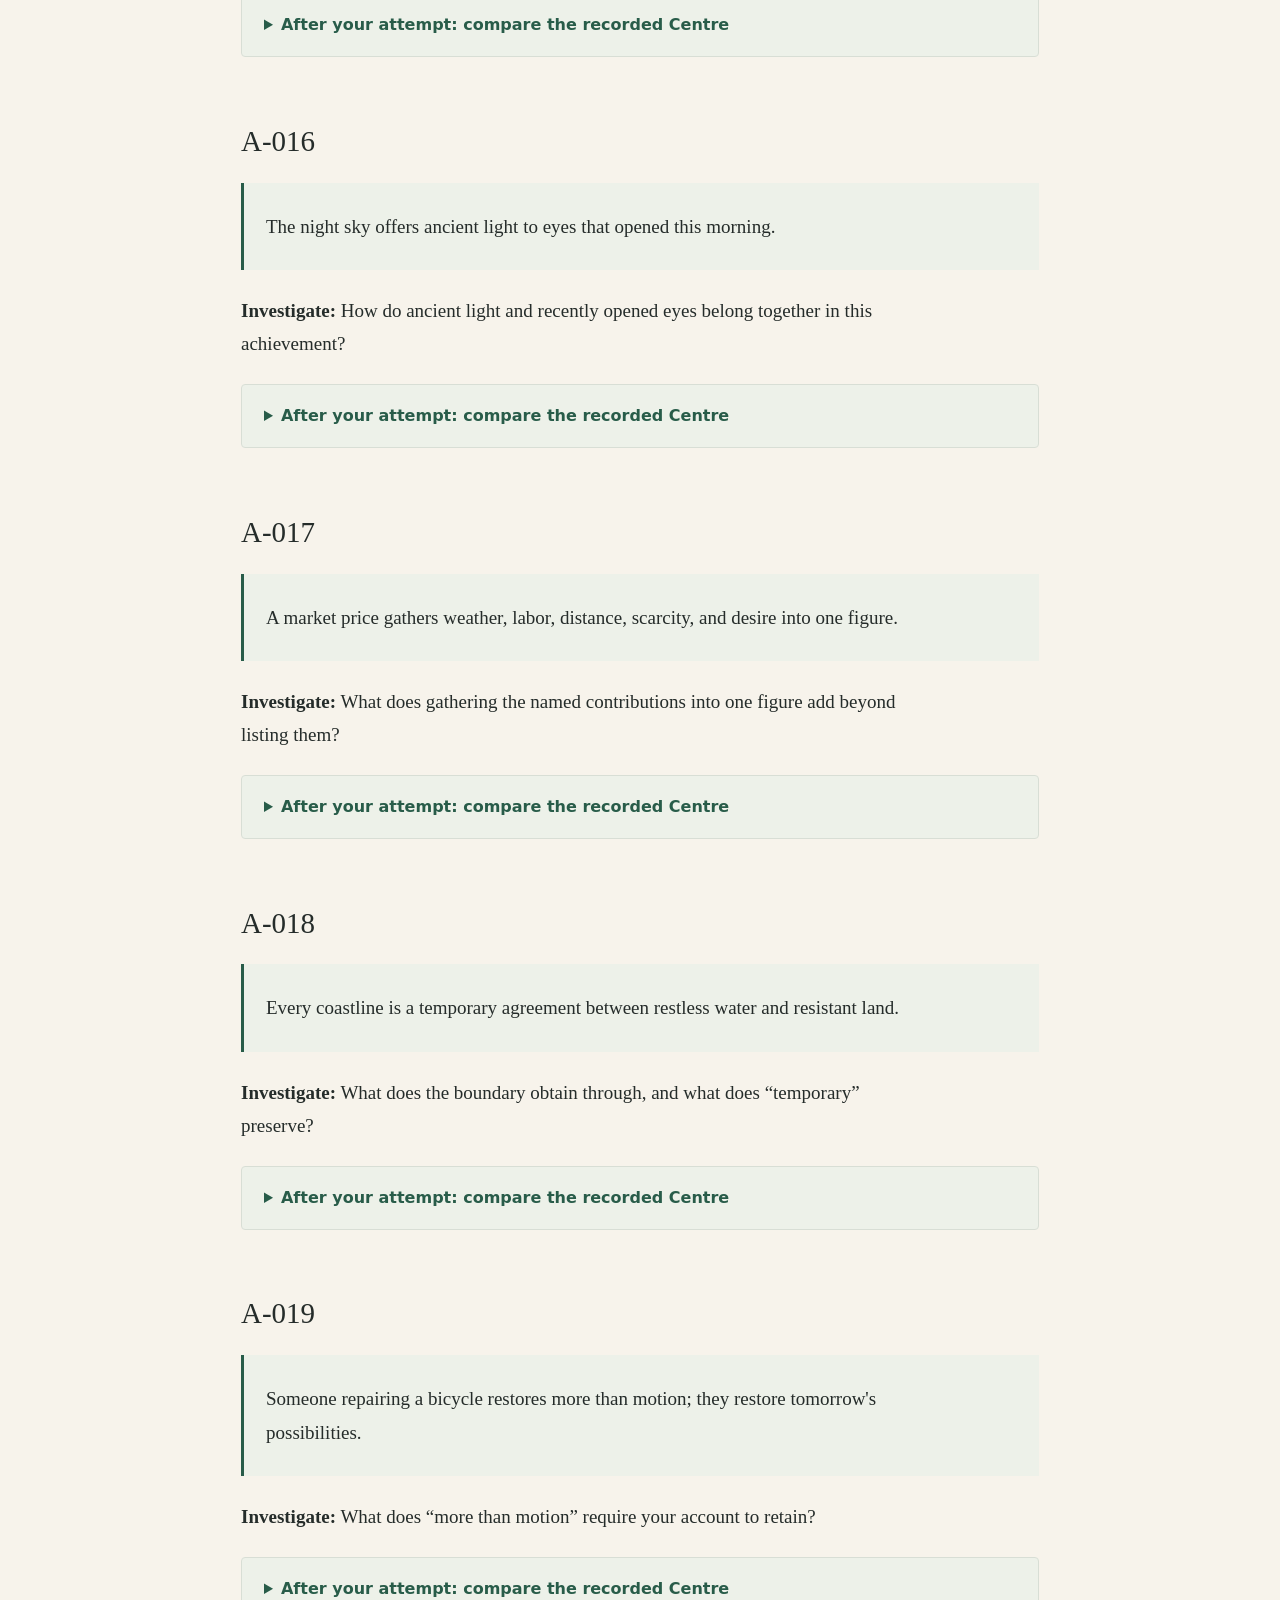
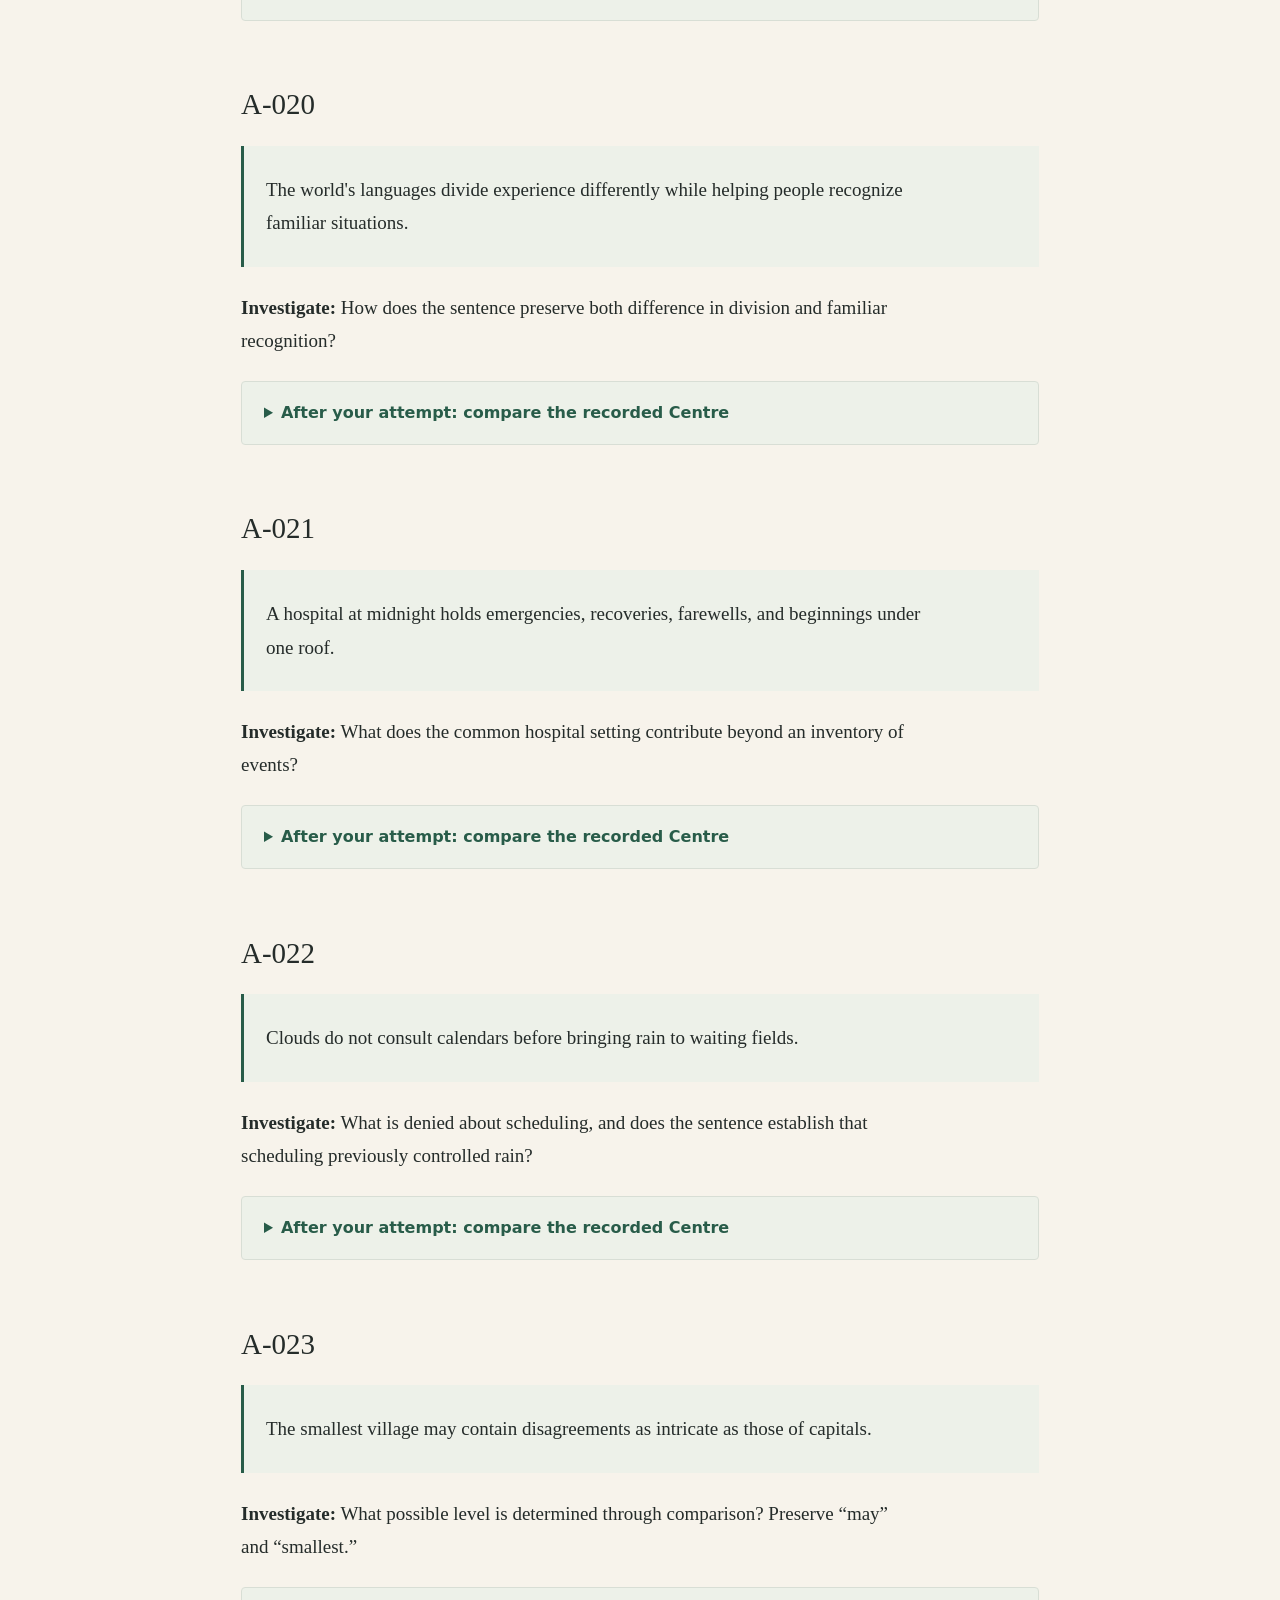
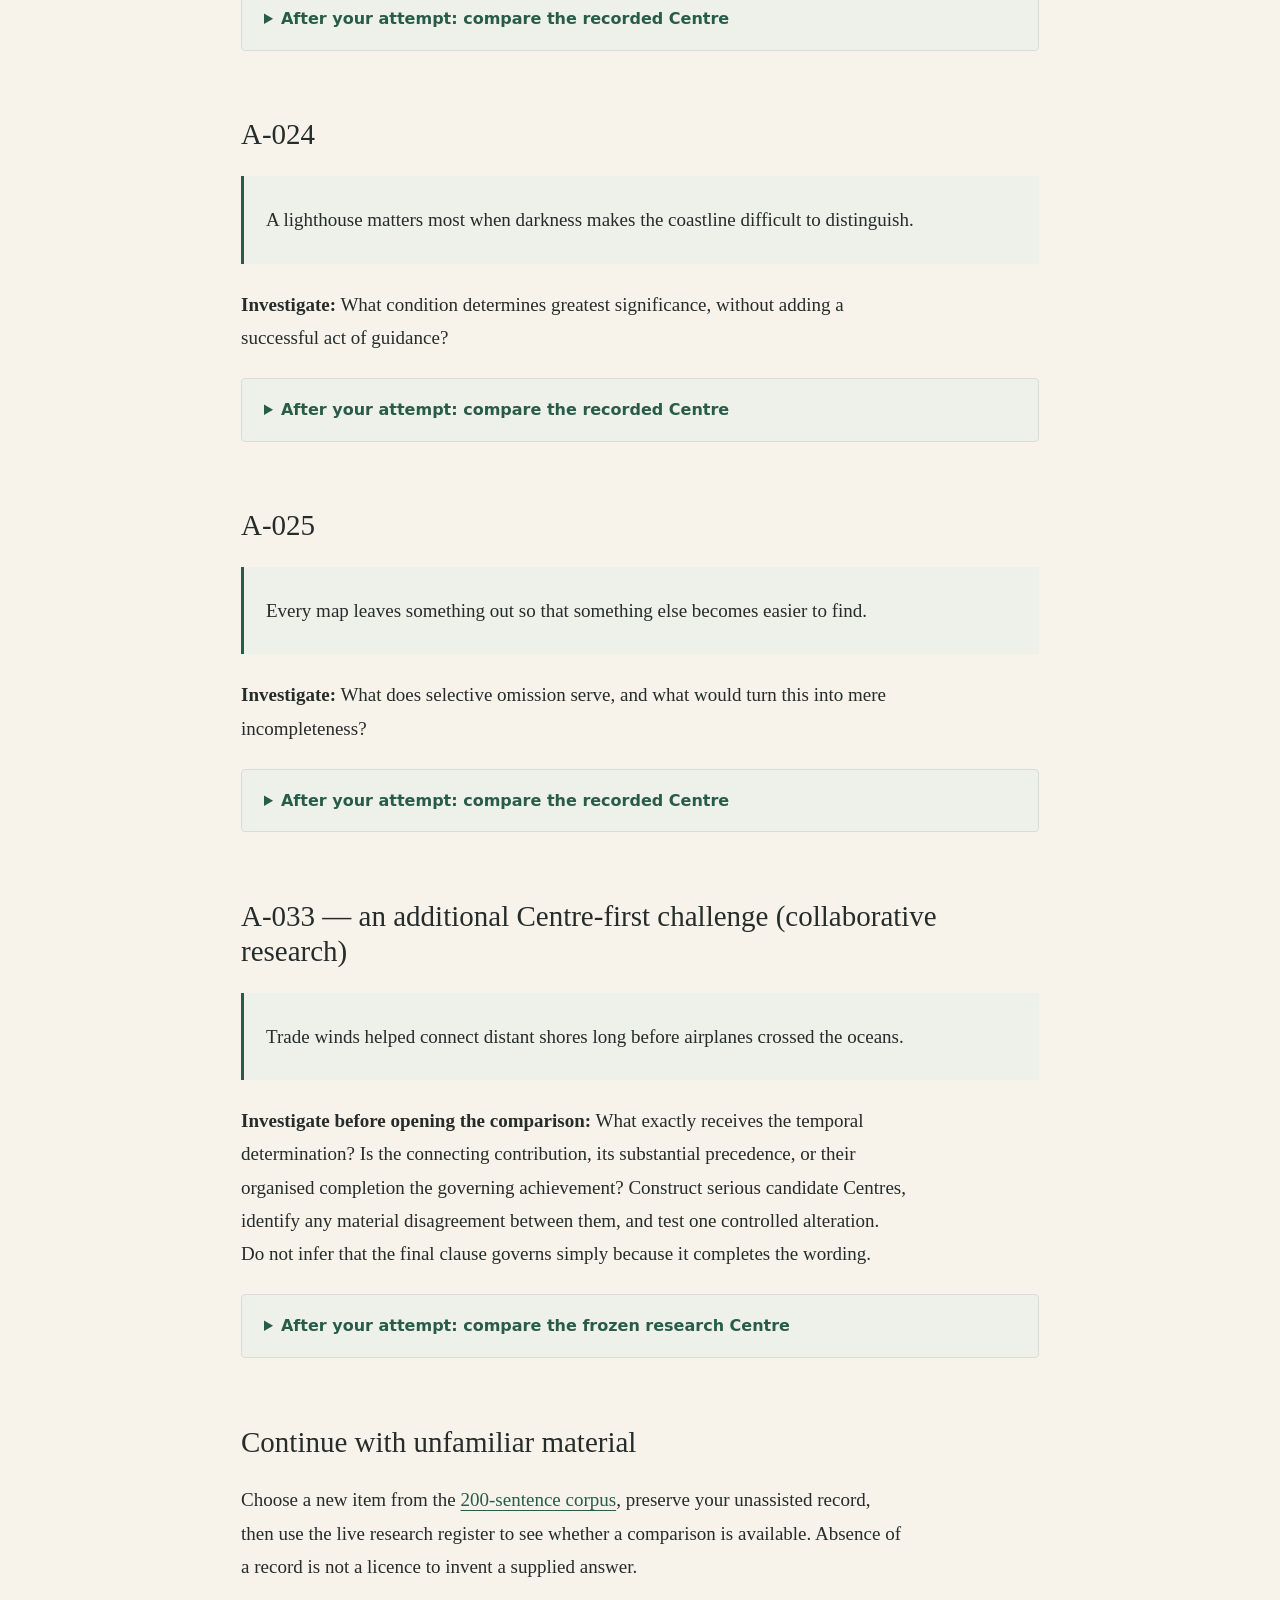
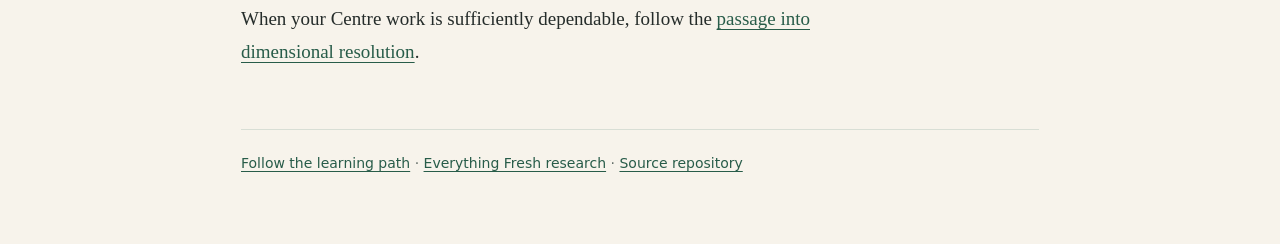
==== commit 95e93e3a: "Publish A-033 Centre-first teaching reader and TOC with research qualifications" ====
--- a/continuing-practice.html
+++ b/continuing-practice.html
@@ -51,6 +51,7 @@
 <li><a href="#a-023" id="toc-a-023">A-023</a></li>
 <li><a href="#a-024" id="toc-a-024">A-024</a></li>
 <li><a href="#a-025" id="toc-a-025">A-025</a></li>
+<li><a href="#a-033-an-additional-centre-first-challenge-collaborative-research" id="toc-a-033-an-additional-centre-first-challenge-collaborative-research">A-033 — an additional Centre-first challenge</a></li>
 <li><a href="#continue-with-unfamiliar-material"
 id="toc-continue-with-unfamiliar-material">Continue with unfamiliar
 material</a></li>
@@ -537,6 +538,16 @@
 source record</a></p>
 </details>
 
+<h2 id="a-033-an-additional-centre-first-challenge-collaborative-research">A-033 — an additional Centre-first challenge (collaborative research)</h2>
+<blockquote><p>Trade winds helped connect distant shores long before airplanes crossed the oceans.</p></blockquote>
+<p><strong>Investigate before opening the comparison:</strong> What exactly receives the temporal determination? Is the connecting contribution, its substantial precedence, or their organised completion the governing achievement? Construct serious candidate Centres, identify any material disagreement between them, and test one controlled alteration. Do not infer that the final clause governs simply because it completes the wording.</p>
+<details><summary>After your attempt: compare the frozen research Centre</summary>
+<p><strong>Frozen Centre:</strong> Trade winds' assistance in connecting distant shores is established as an accomplishment already occurring substantially before ocean-crossing aviation.</p>
+<p><strong>Recorded holding account:</strong> What remains achieved is the trade winds' assistance in connecting distant shores as substantially prior to ocean-crossing aviation; it holds as this achievement because the actual connecting contribution is determined by its specified historical precedence, with the contribution supplying what occurred and the comparison establishing its historical placement; removing the assistance would defeat the connecting accomplishment, while removing or reversing the precedence would defeat its completed historical determination.</p>
+<p><strong>Method lesson:</strong> The full contribution-focused, precedence-focused and integrated formulations proved to preserve one achievement rather than different achievements. A historically operative contribution needs no further present-day consequence. Requiring both contributions does not by itself establish which one governs or where completion is located. The later benchmark constitutes the exact historical comparison without causing the earlier assistance.</p>
+<p><strong>Research status:</strong> Candidate 22 — Sequential link (Relating × Distributed × Standing); nearest persistence rival 23 — Reciprocal shift (Bearing), secondary topology rival 19 — Direct bearing (Focal). <strong>Moderate candidate confidence; uniqueness not established.</strong> The source investigation was collaborative and tutored, not blind or independently replicated. Bearing does not require an ongoing sustaining process; Focal can have indispensable supporting contributions. These boundaries remain open diligence, not teaching answers to memorise.</p>
+<p><a href="https://titanicparker.github.io/everything-fresh/sentence-receipts.html#A-033">Live research receipt</a> · <a href="https://github.com/TitanicParker/everything-fresh/blob/6a0a2b16a9298b46f08837dee1215fbc731f62e2/laboratory/resolutions/A-033.md">Full A-033 record at research commit</a> · <a href="https://github.com/TitanicParker/everything-fresh/blob/main/laboratory/resolutions/A-033.md">Live full record</a></p>
+</details>
 <h2 id="continue-with-unfamiliar-material">Continue with unfamiliar
 material</h2>
 <p>Choose a new item from the <a
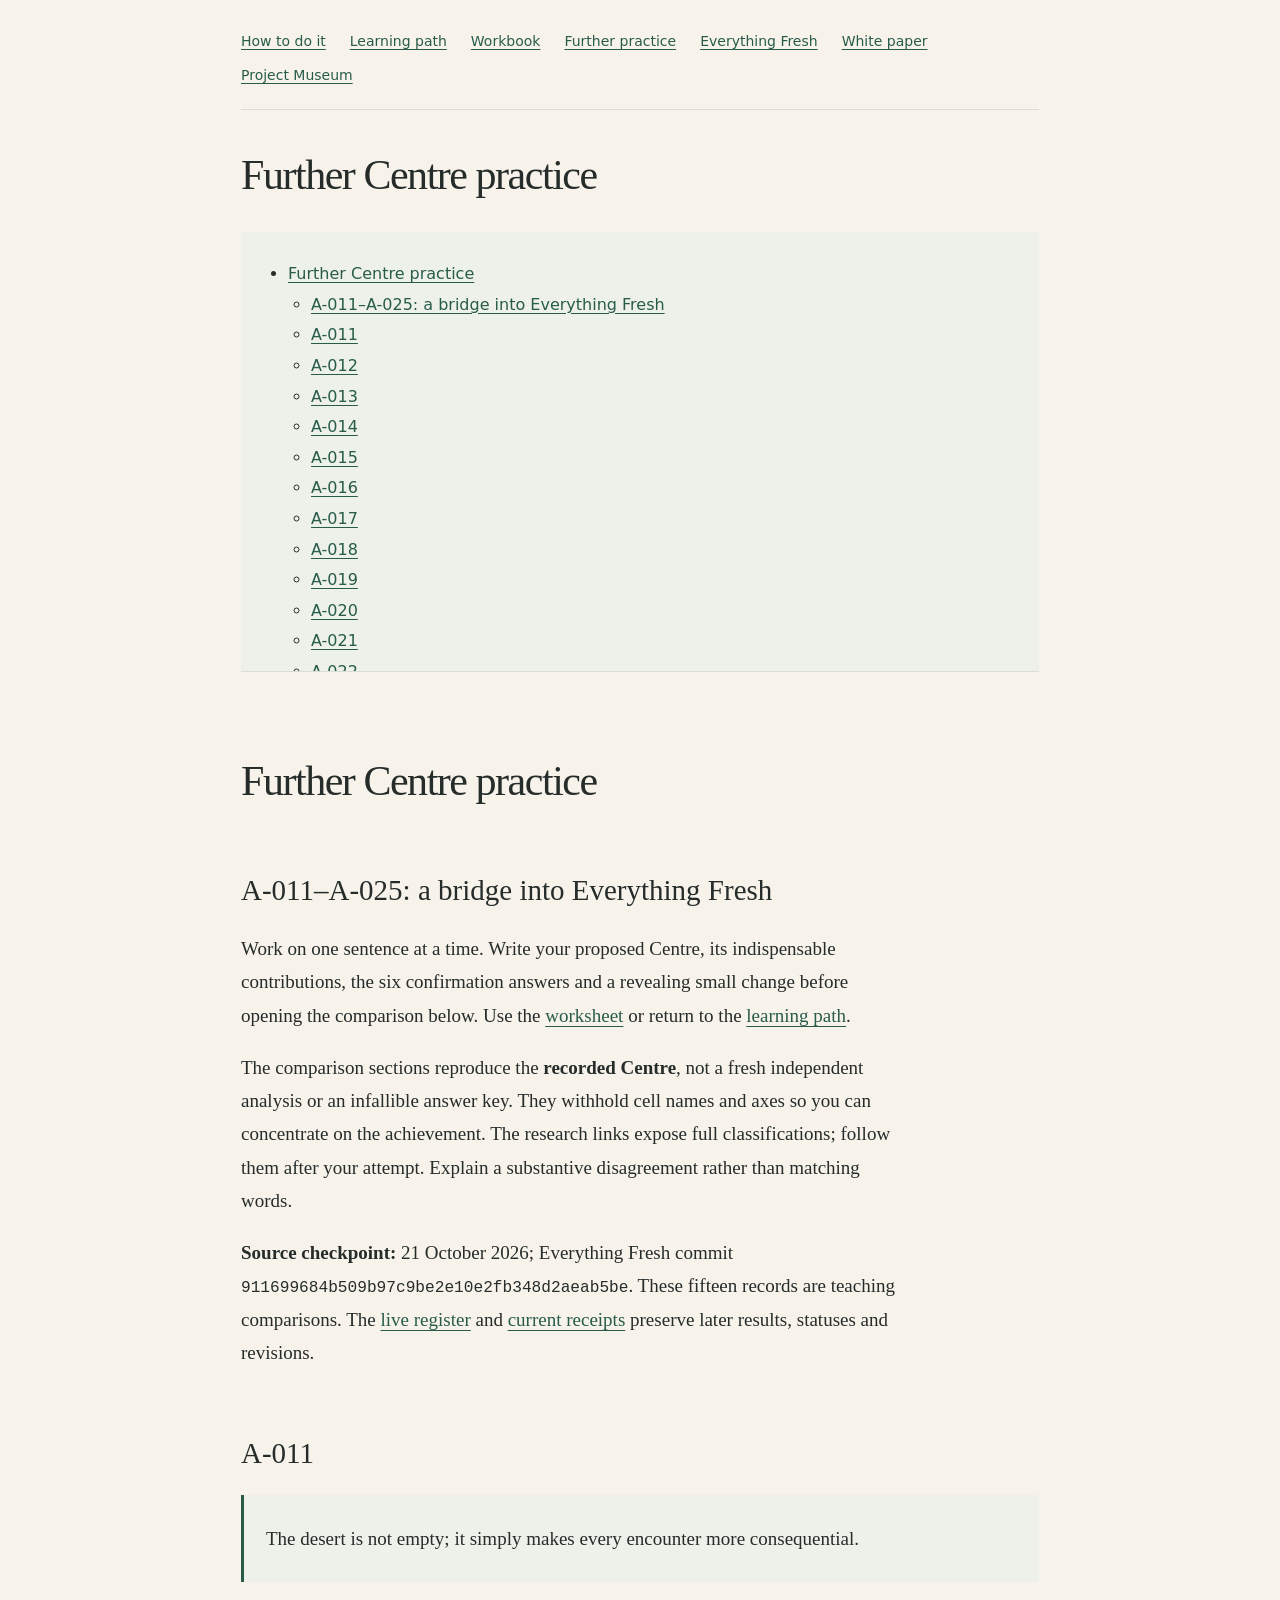
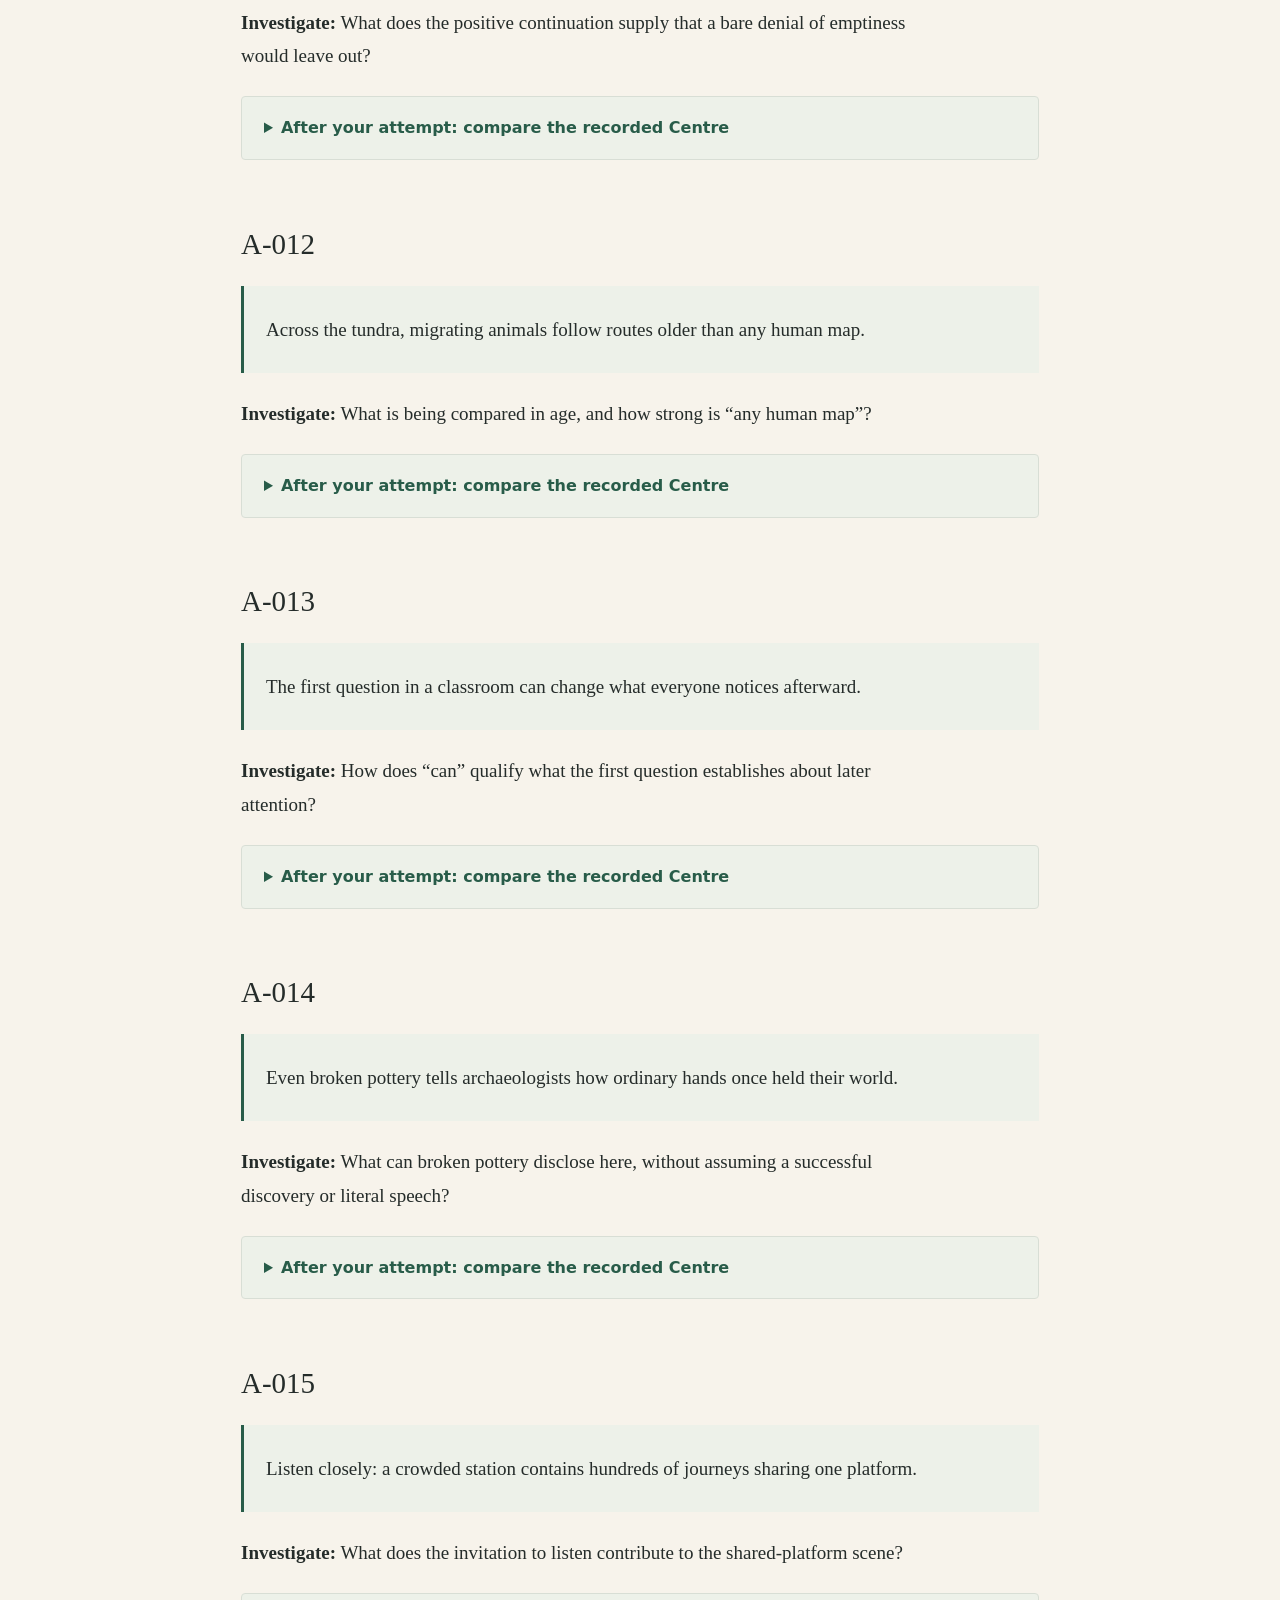
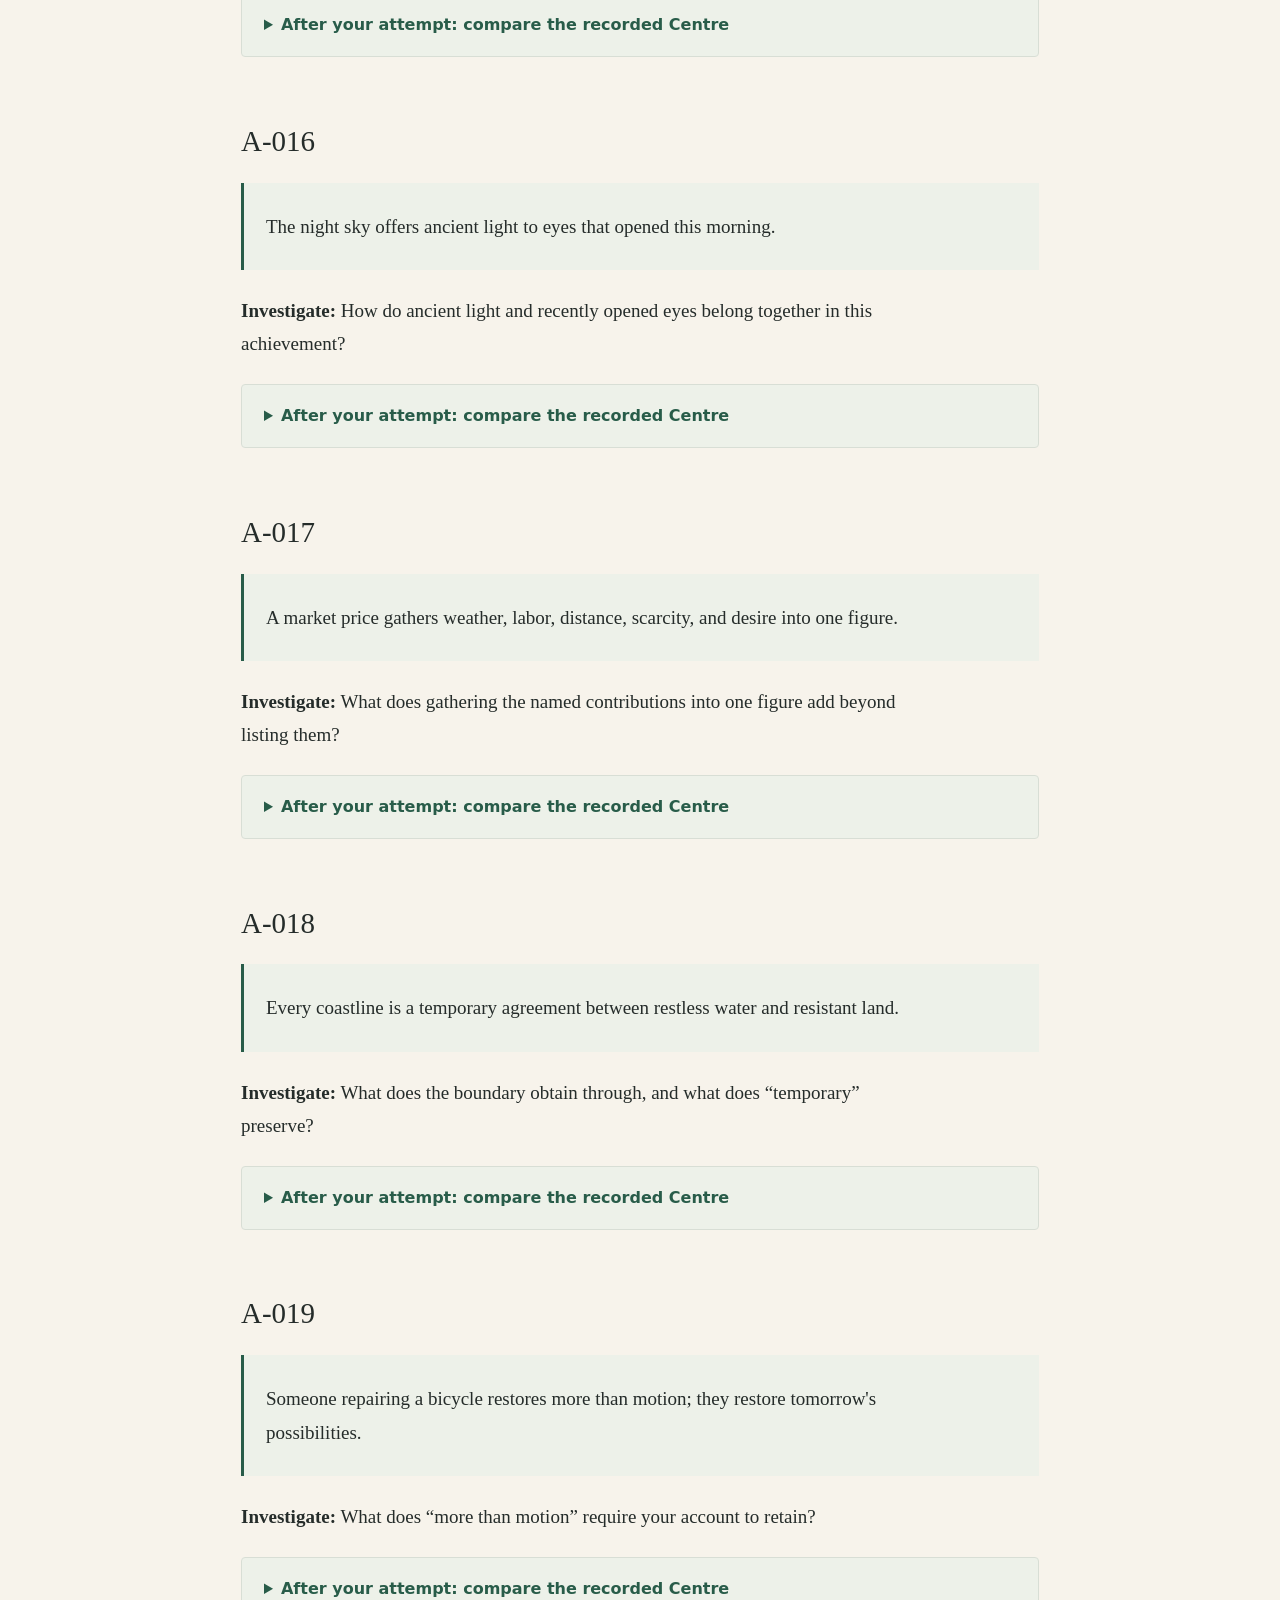
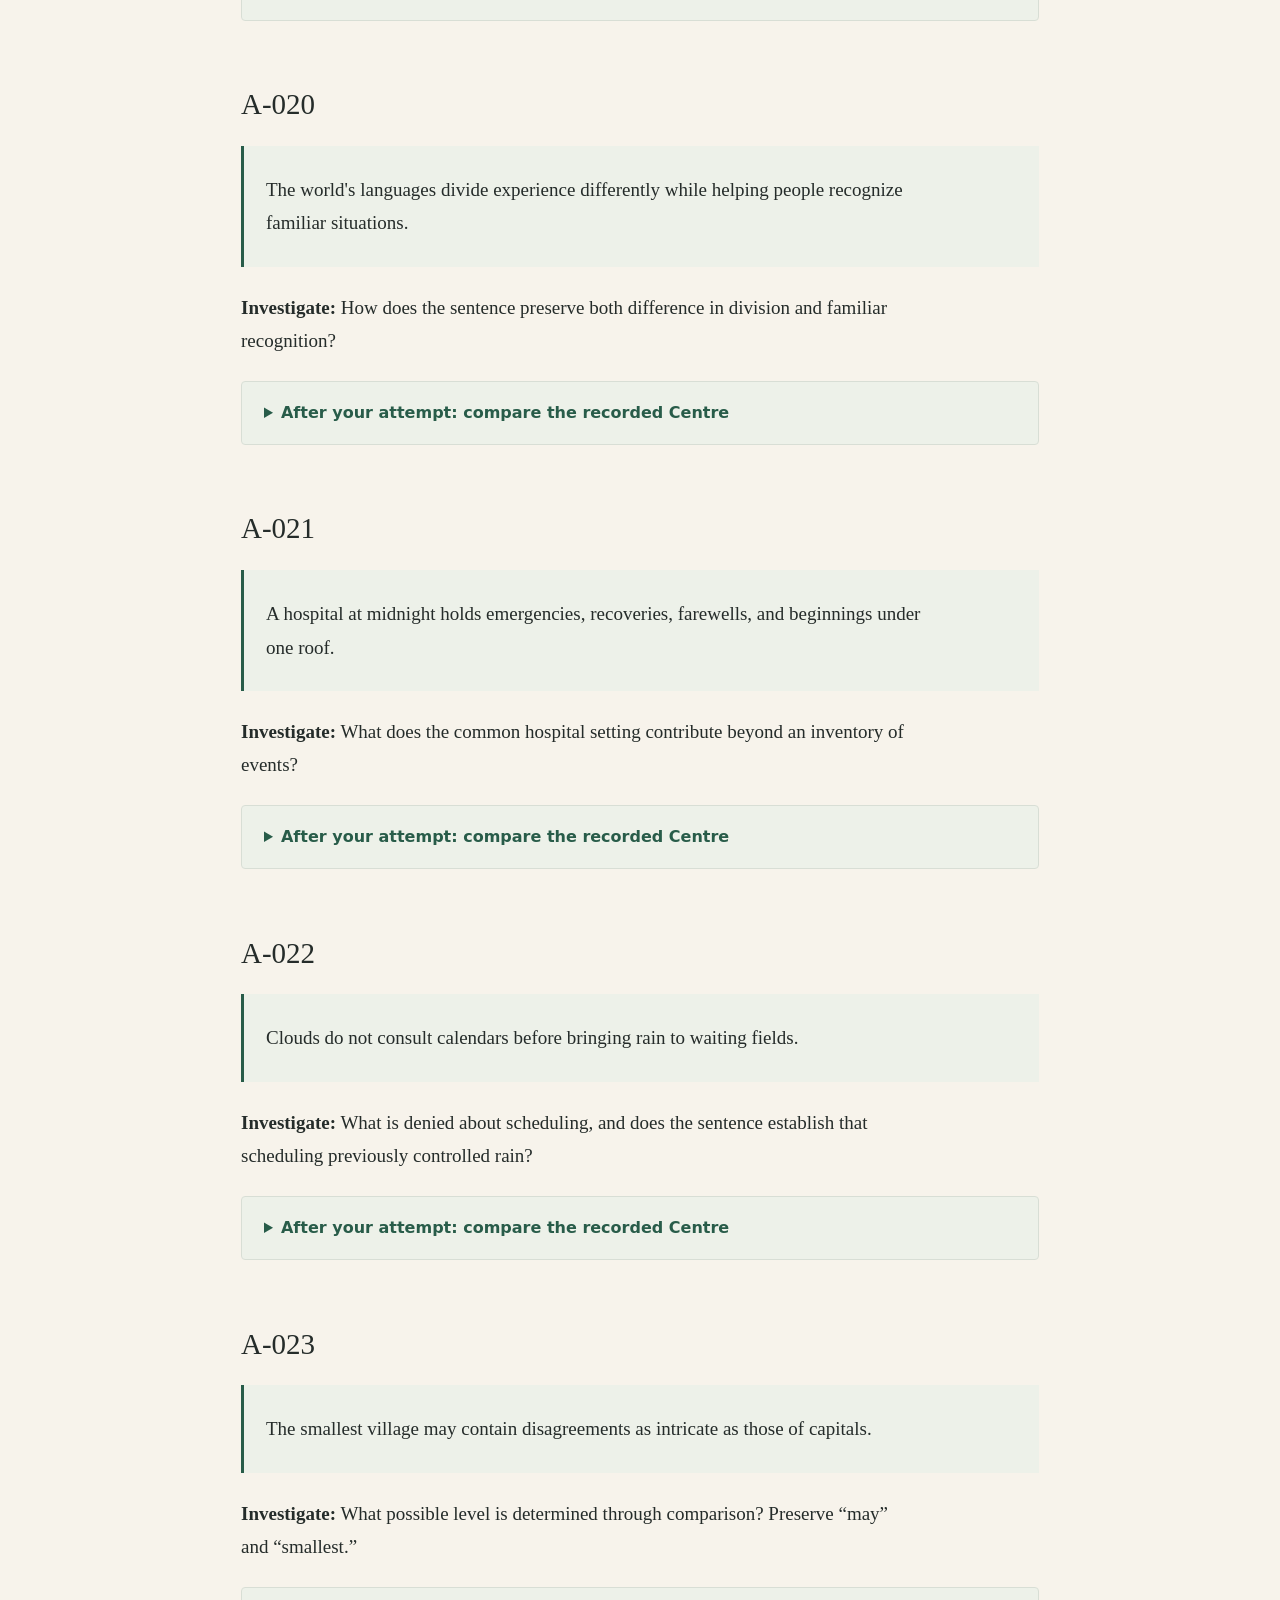
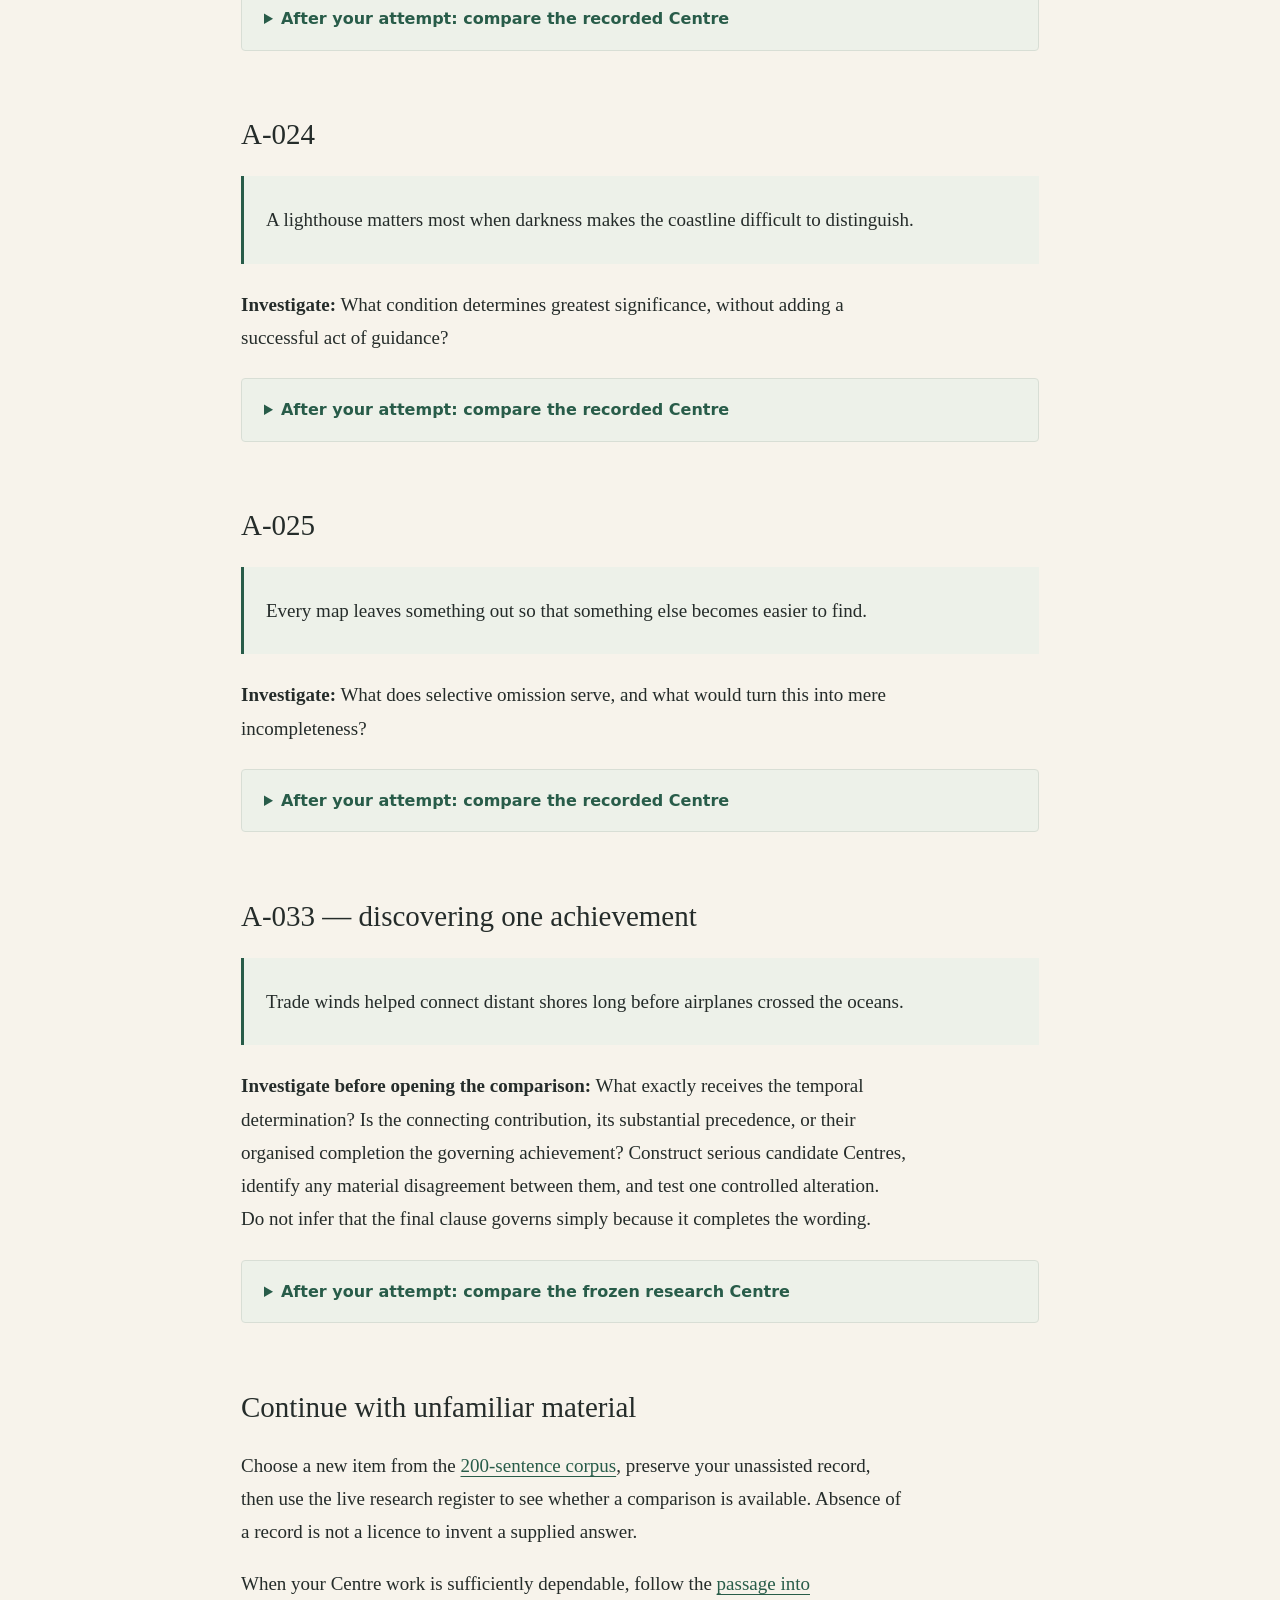
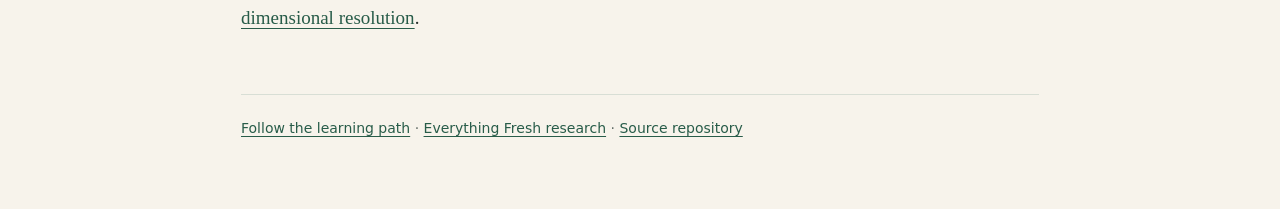
==== commit 276dc48a: "Present A-033 as productive discovery rather than methodological disclaimer" ====
--- a/continuing-practice.html
+++ b/continuing-practice.html
@@ -538,14 +538,14 @@
 source record</a></p>
 </details>
 
-<h2 id="a-033-an-additional-centre-first-challenge-collaborative-research">A-033 — an additional Centre-first challenge (collaborative research)</h2>
+<h2 id="a-033-an-additional-centre-first-challenge-collaborative-research">A-033 — discovering one achievement</h2>
 <blockquote><p>Trade winds helped connect distant shores long before airplanes crossed the oceans.</p></blockquote>
 <p><strong>Investigate before opening the comparison:</strong> What exactly receives the temporal determination? Is the connecting contribution, its substantial precedence, or their organised completion the governing achievement? Construct serious candidate Centres, identify any material disagreement between them, and test one controlled alteration. Do not infer that the final clause governs simply because it completes the wording.</p>
 <details><summary>After your attempt: compare the frozen research Centre</summary>
 <p><strong>Frozen Centre:</strong> Trade winds' assistance in connecting distant shores is established as an accomplishment already occurring substantially before ocean-crossing aviation.</p>
 <p><strong>Recorded holding account:</strong> What remains achieved is the trade winds' assistance in connecting distant shores as substantially prior to ocean-crossing aviation; it holds as this achievement because the actual connecting contribution is determined by its specified historical precedence, with the contribution supplying what occurred and the comparison establishing its historical placement; removing the assistance would defeat the connecting accomplishment, while removing or reversing the precedence would defeat its completed historical determination.</p>
 <p><strong>Method lesson:</strong> The full contribution-focused, precedence-focused and integrated formulations proved to preserve one achievement rather than different achievements. A historically operative contribution needs no further present-day consequence. Requiring both contributions does not by itself establish which one governs or where completion is located. The later benchmark constitutes the exact historical comparison without causing the earlier assistance.</p>
-<p><strong>Research status:</strong> Candidate 22 — Sequential link (Relating × Distributed × Standing); nearest persistence rival 23 — Reciprocal shift (Bearing), secondary topology rival 19 — Direct bearing (Focal). <strong>Moderate candidate confidence; uniqueness not established.</strong> The source investigation was collaborative and tutored, not blind or independently replicated. Bearing does not require an ongoing sustaining process; Focal can have indispensable supporting contributions. These boundaries remain open diligence, not teaching answers to memorise.</p>
+<p><strong>Research status:</strong> Candidate 22 — Sequential link (Relating × Distributed × Standing); nearest persistence rival 23 — Reciprocal shift (Bearing), secondary topology rival 19 — Direct bearing (Focal). <strong>Moderate candidate confidence; uniqueness not established.</strong> Bearing does not require an ongoing sustaining process; Focal can have indispensable supporting contributions. These boundaries remain open diligence, not teaching answers to memorise.</p>
 <p><a href="https://titanicparker.github.io/everything-fresh/sentence-receipts.html#A-033">Live research receipt</a> · <a href="https://github.com/TitanicParker/everything-fresh/blob/6a0a2b16a9298b46f08837dee1215fbc731f62e2/laboratory/resolutions/A-033.md">Full A-033 record at research commit</a> · <a href="https://github.com/TitanicParker/everything-fresh/blob/main/laboratory/resolutions/A-033.md">Live full record</a></p>
 </details>
 <h2 id="continue-with-unfamiliar-material">Continue with unfamiliar
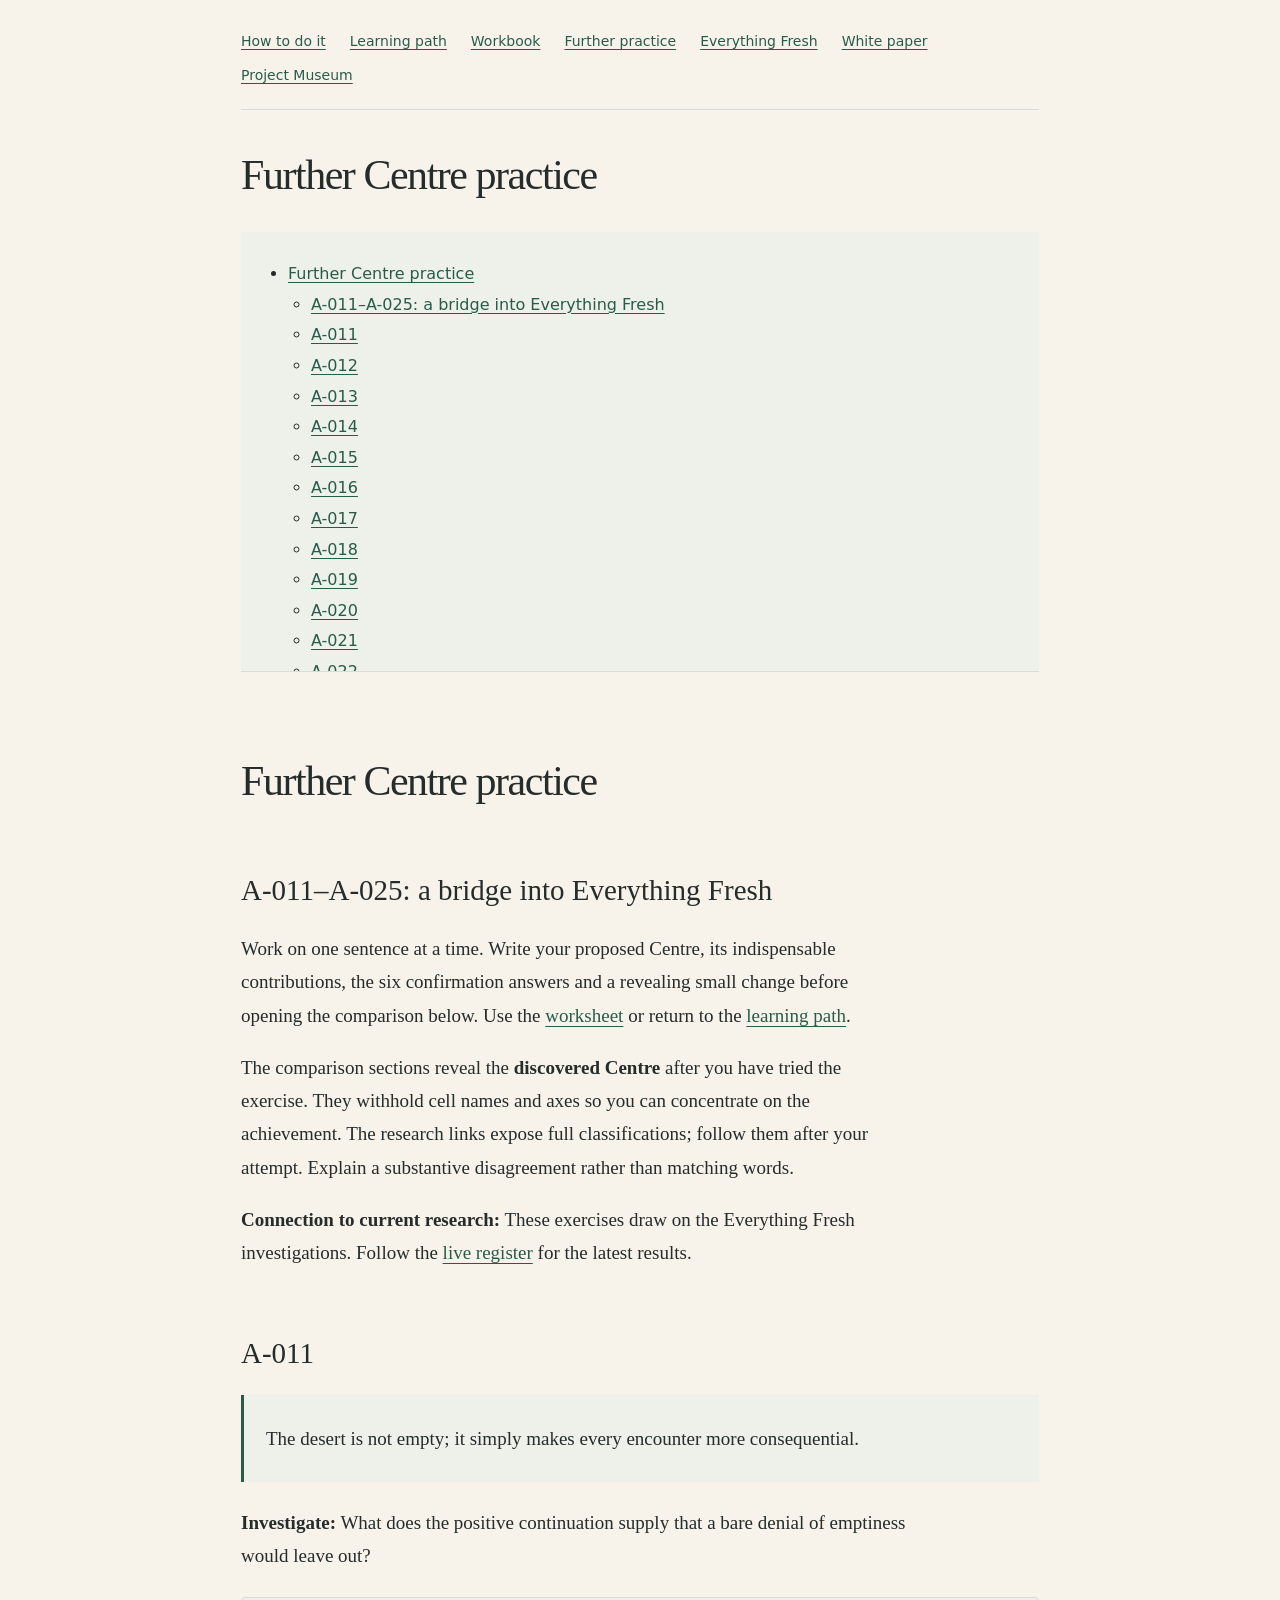
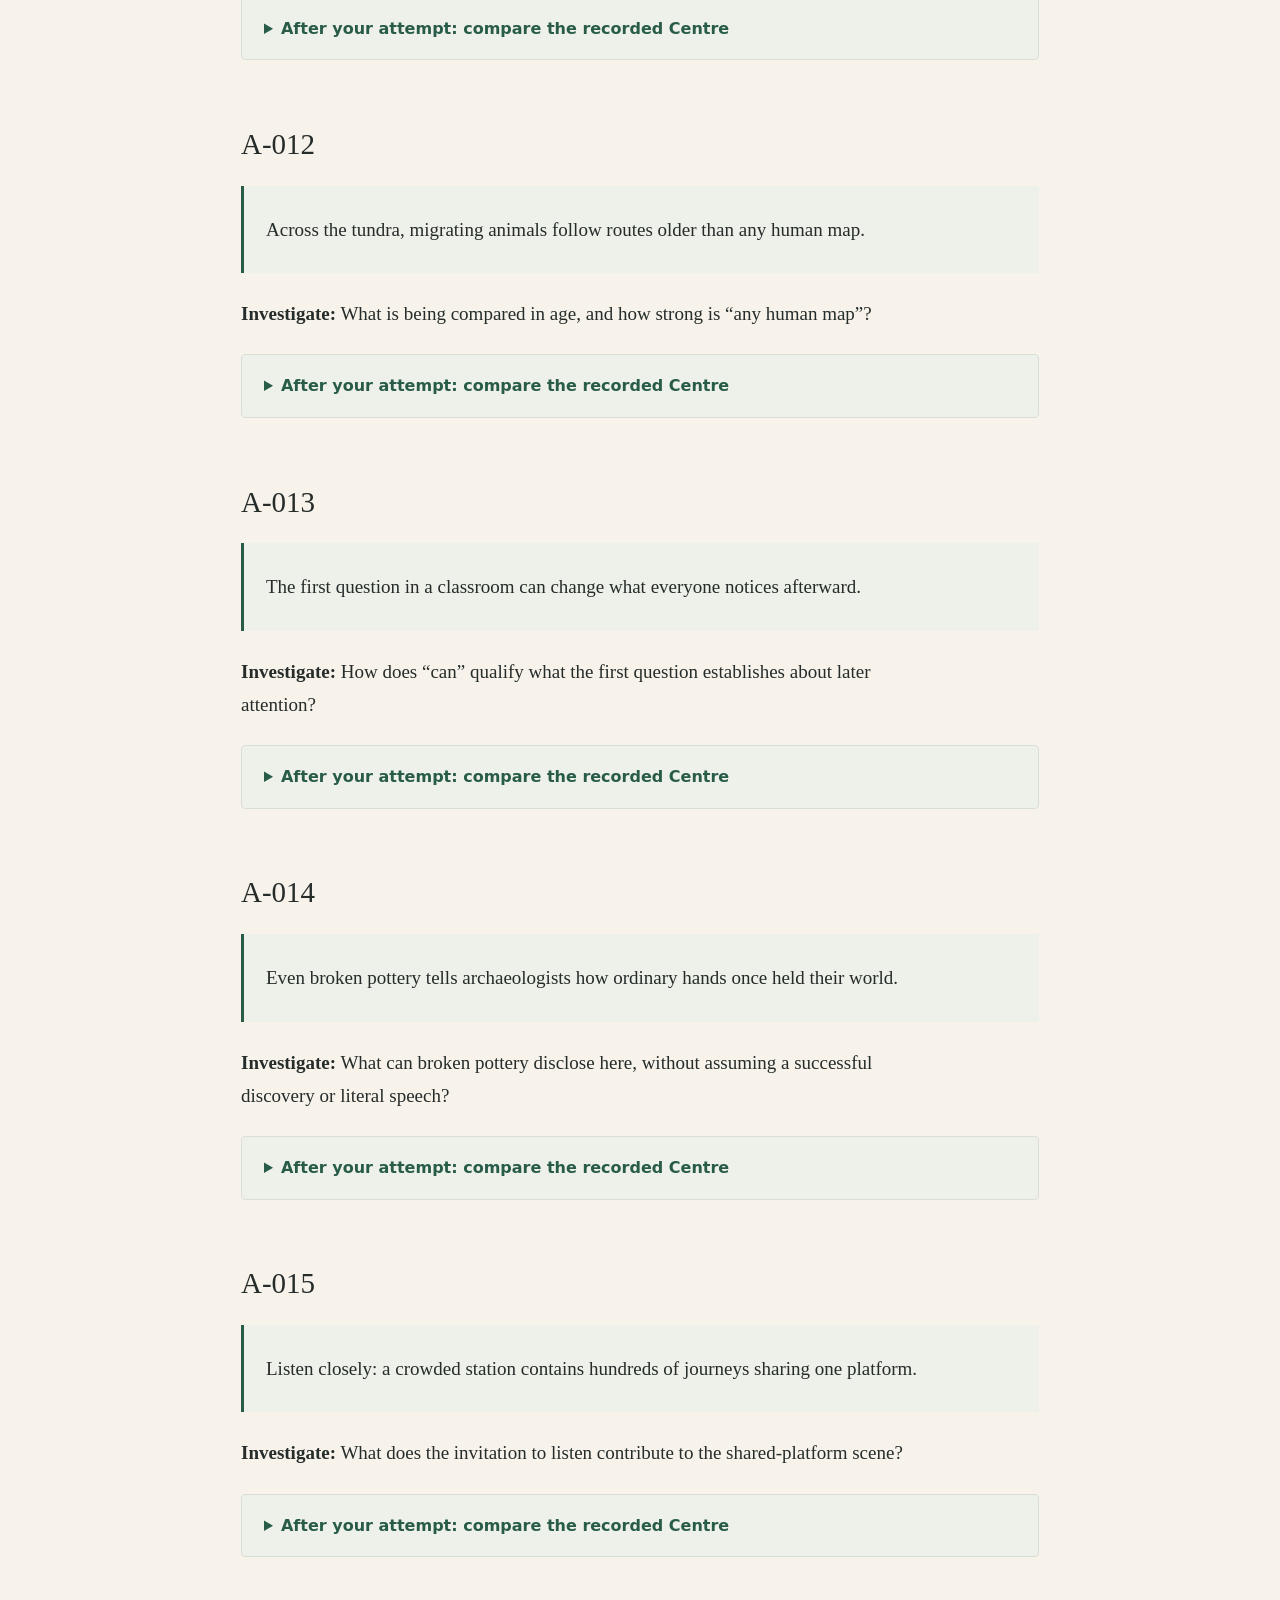
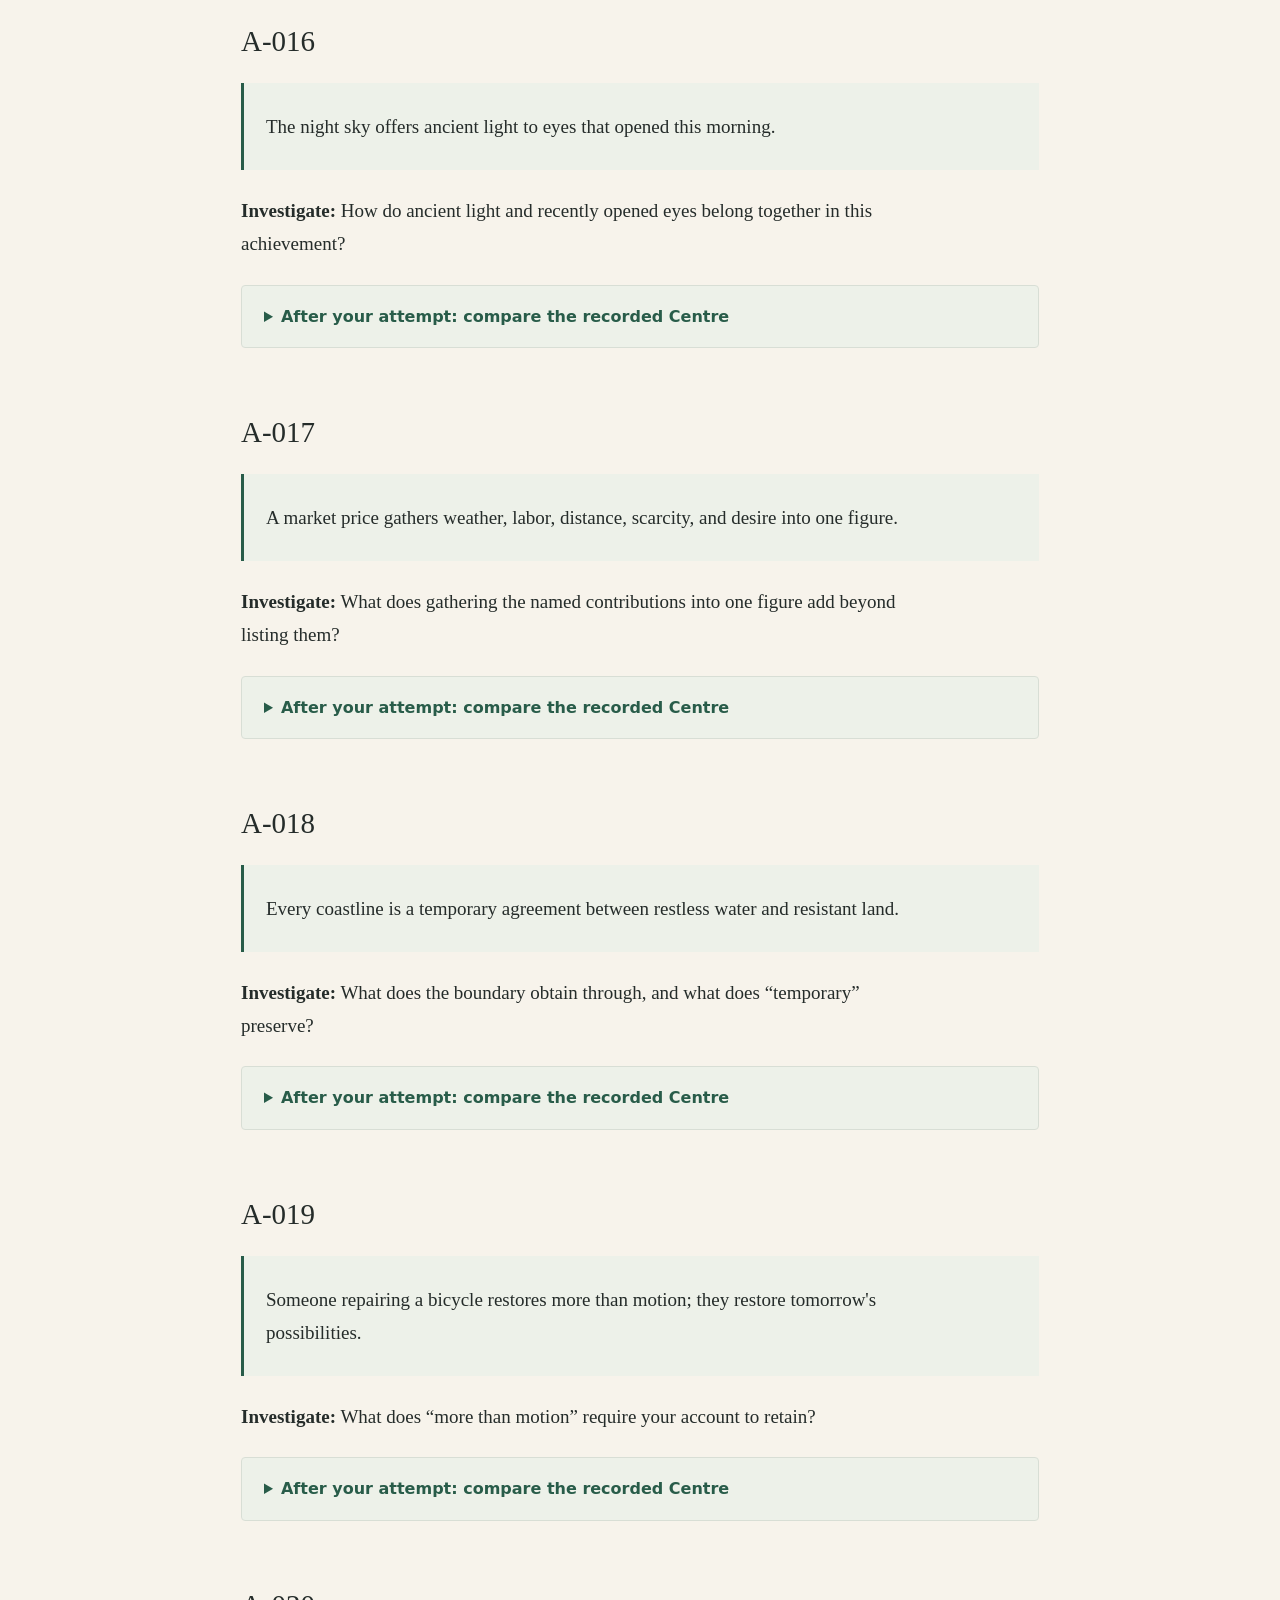
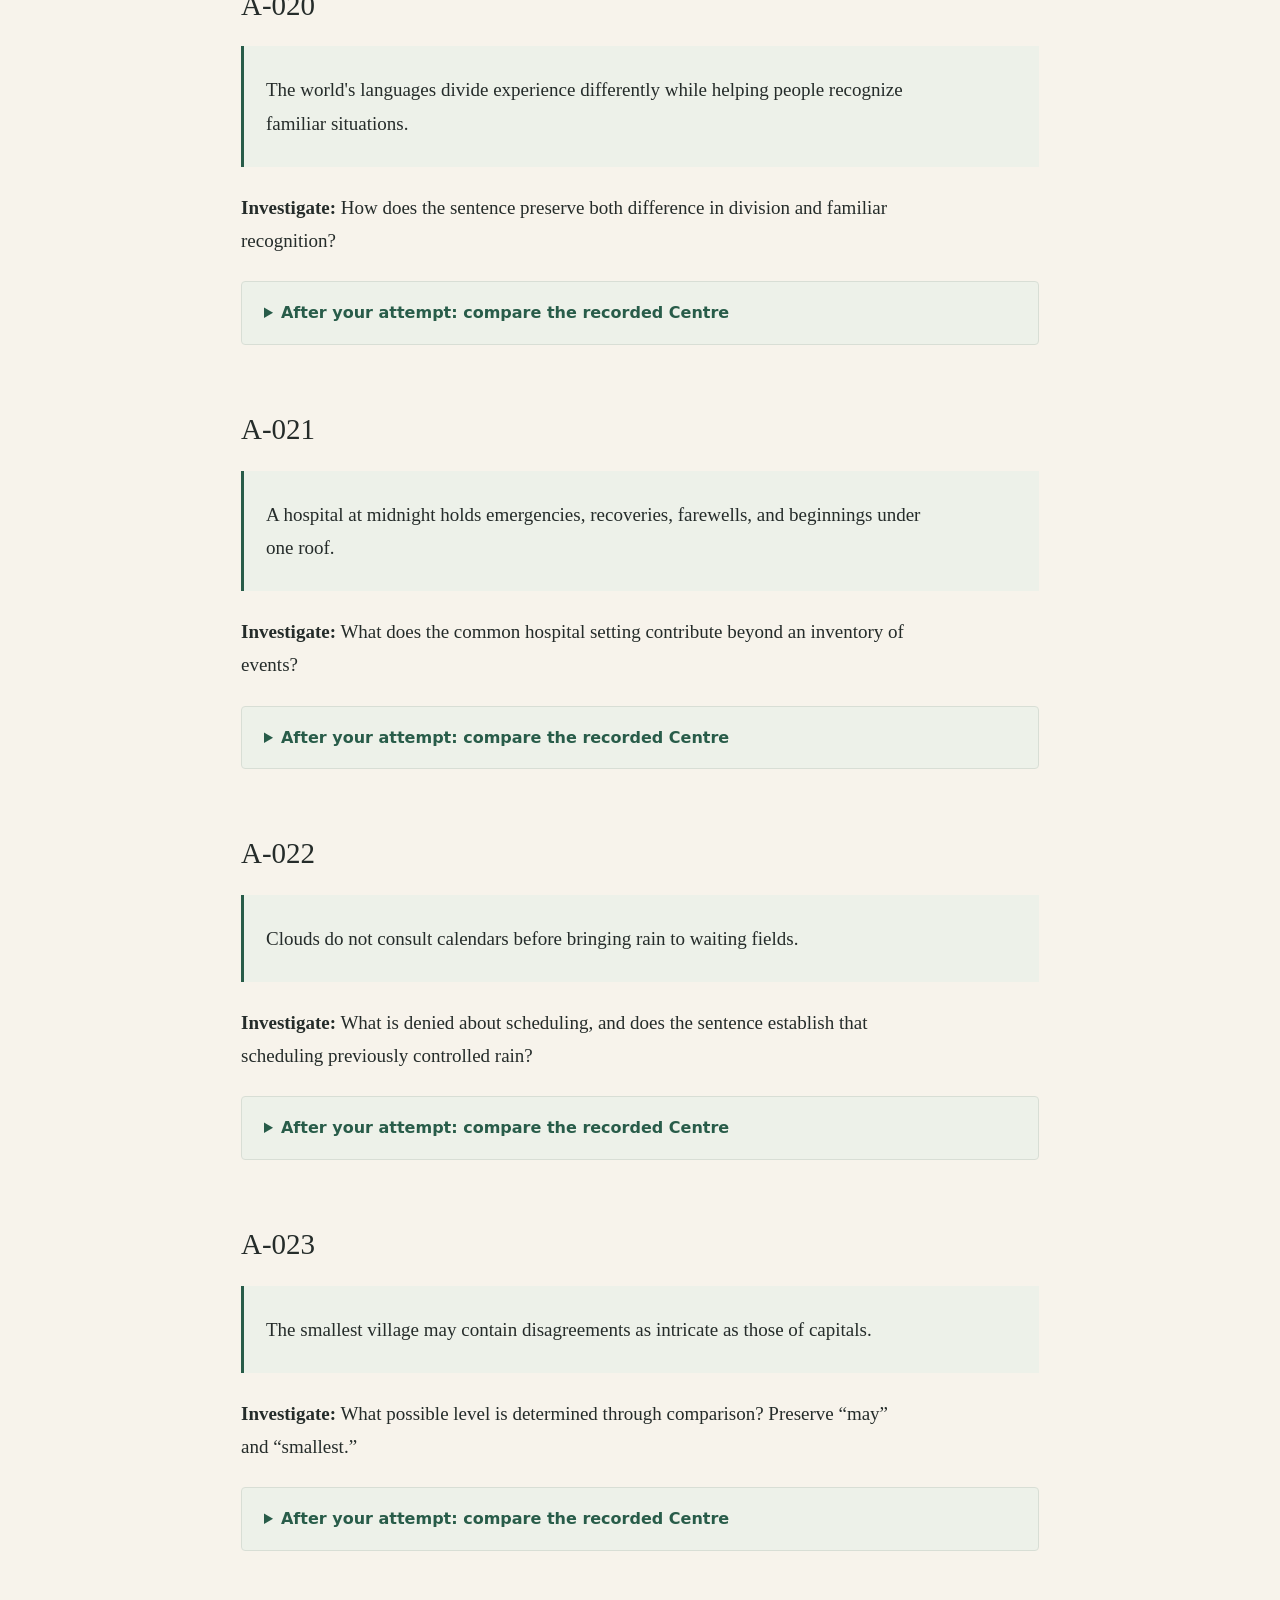
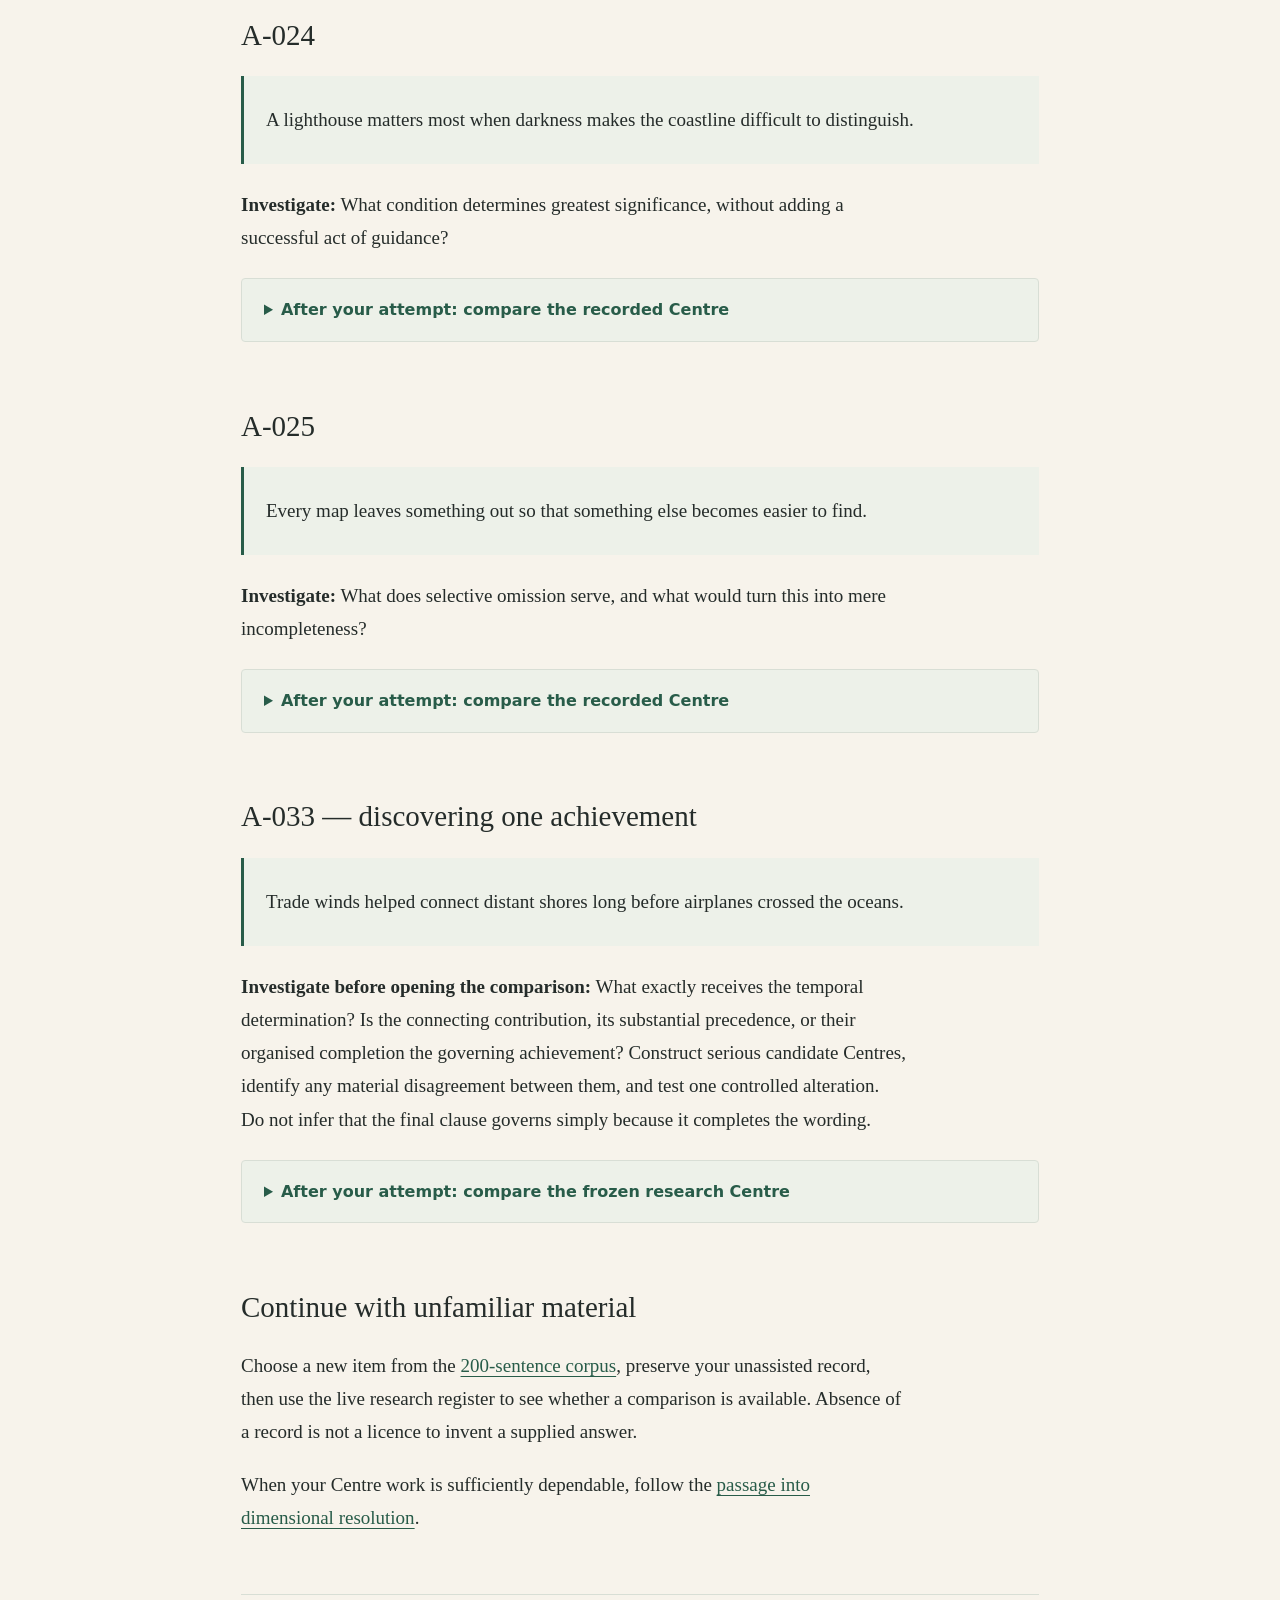
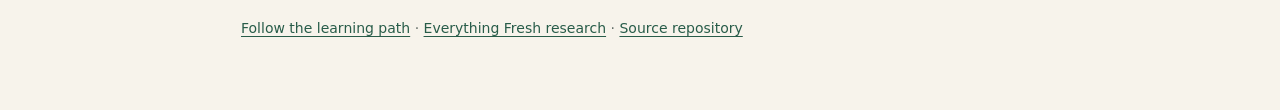
==== commit c801508a: "Simplify teaching framing and keep focus on Centre discovery" ====
--- a/continuing-practice.html
+++ b/continuing-practice.html
@@ -66,19 +66,11 @@
 revealing small change before opening the comparison below. Use the <a
 href="workbook.html#your-reusable-centre-finding-worksheet">worksheet</a>
 or return to the <a href="learning-path.html">learning path</a>.</p>
-<p>The comparison sections reproduce the <strong>recorded
-Centre</strong>, not a fresh independent analysis or an infallible
-answer key. They withhold cell names and axes so you can concentrate on
+<p>The comparison sections reveal the <strong>discovered Centre</strong> after you have tried the exercise. They withhold cell names and axes so you can concentrate on
 the achievement. The research links expose full classifications; follow
 them after your attempt. Explain a substantive disagreement rather than
 matching words.</p>
-<p><strong>Source checkpoint:</strong> 21 October 2026; Everything Fresh
-commit <code>911699684b509b97c9be2e10e2fb348d2aeab5be</code>. These
-fifteen records are teaching comparisons. The <a
-href="https://titanicparker.github.io/everything-fresh/RESOLUTION_REGISTER.html">live
-register</a> and <a
-href="https://titanicparker.github.io/everything-fresh/sentence-receipts.html">current
-receipts</a> preserve later results, statuses and revisions.</p>
+<p><strong>Connection to current research:</strong> These exercises draw on the Everything Fresh investigations. Follow the <a href="https://titanicparker.github.io/everything-fresh/RESOLUTION_REGISTER.html">live register</a> for the latest results.</p>
 <h2 id="a-011">A-011</h2>
 <blockquote>
 <p>The desert is not empty; it simply makes every encounter more
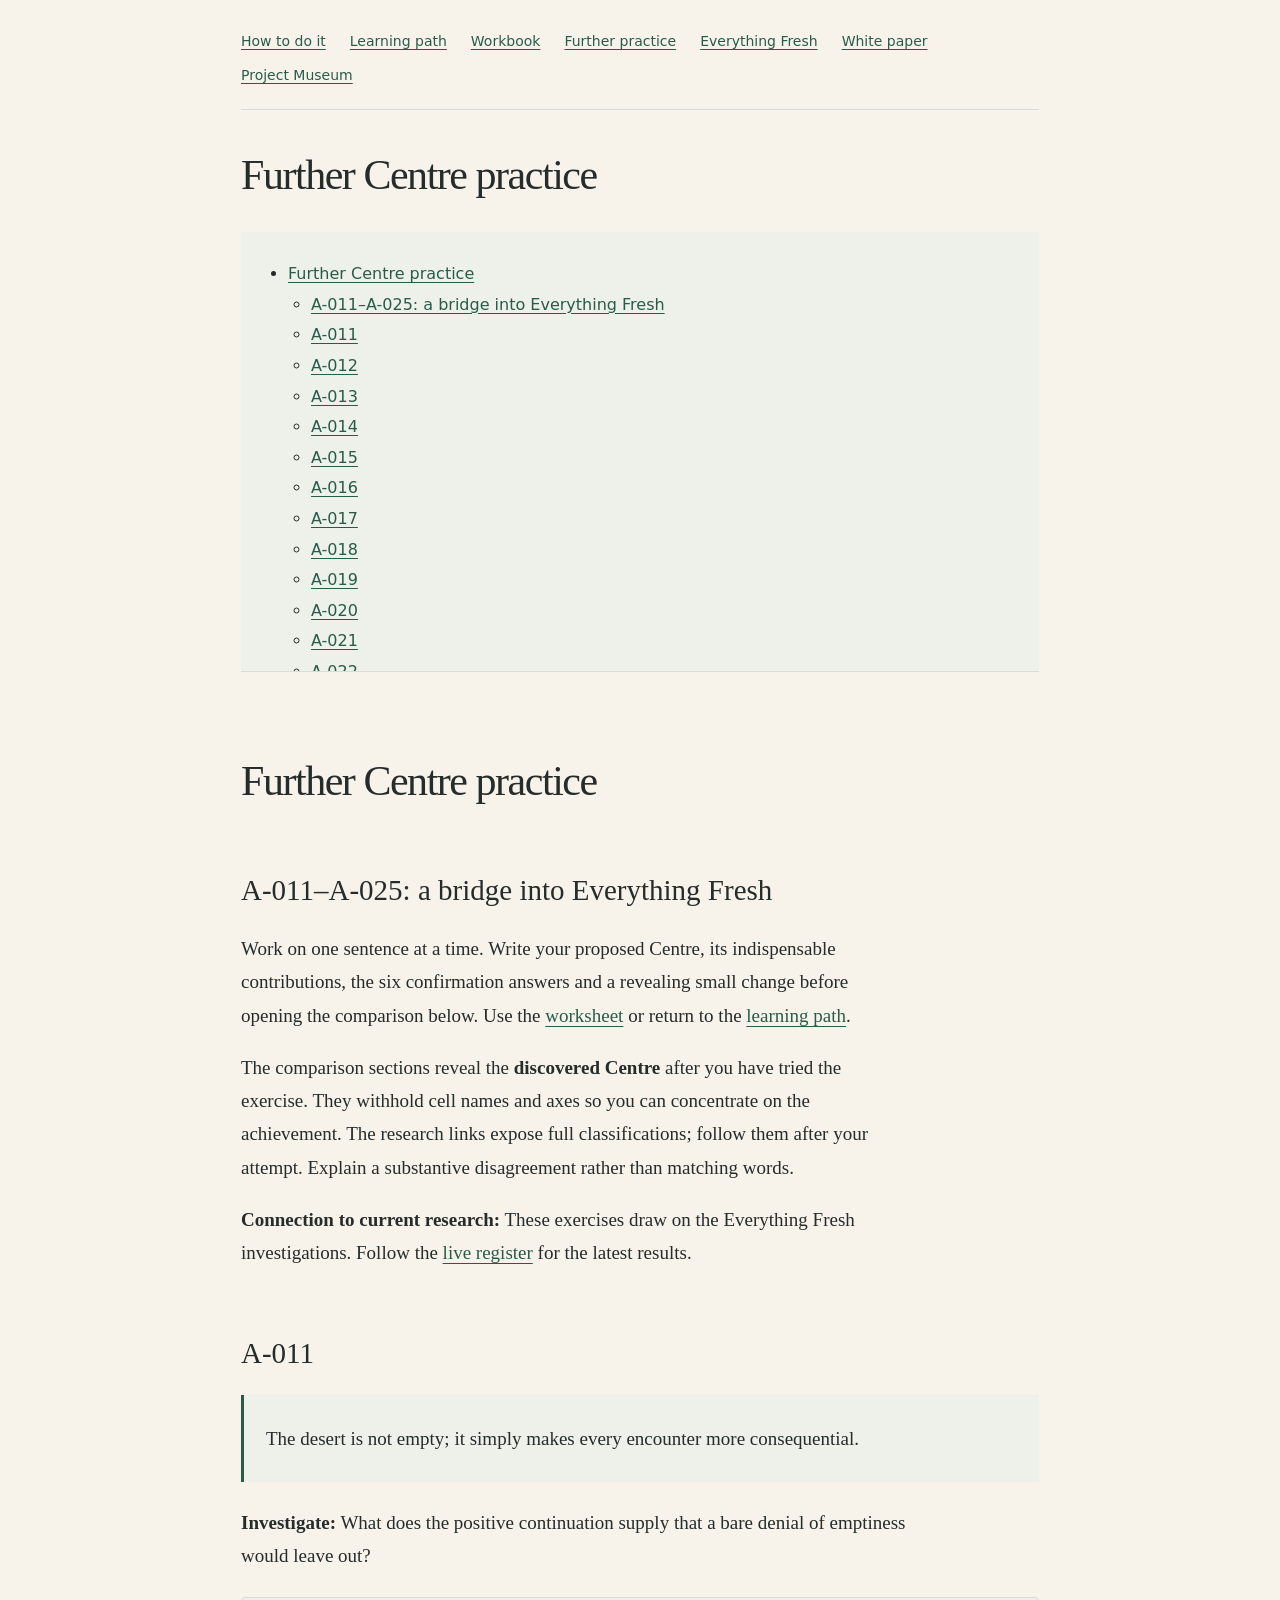
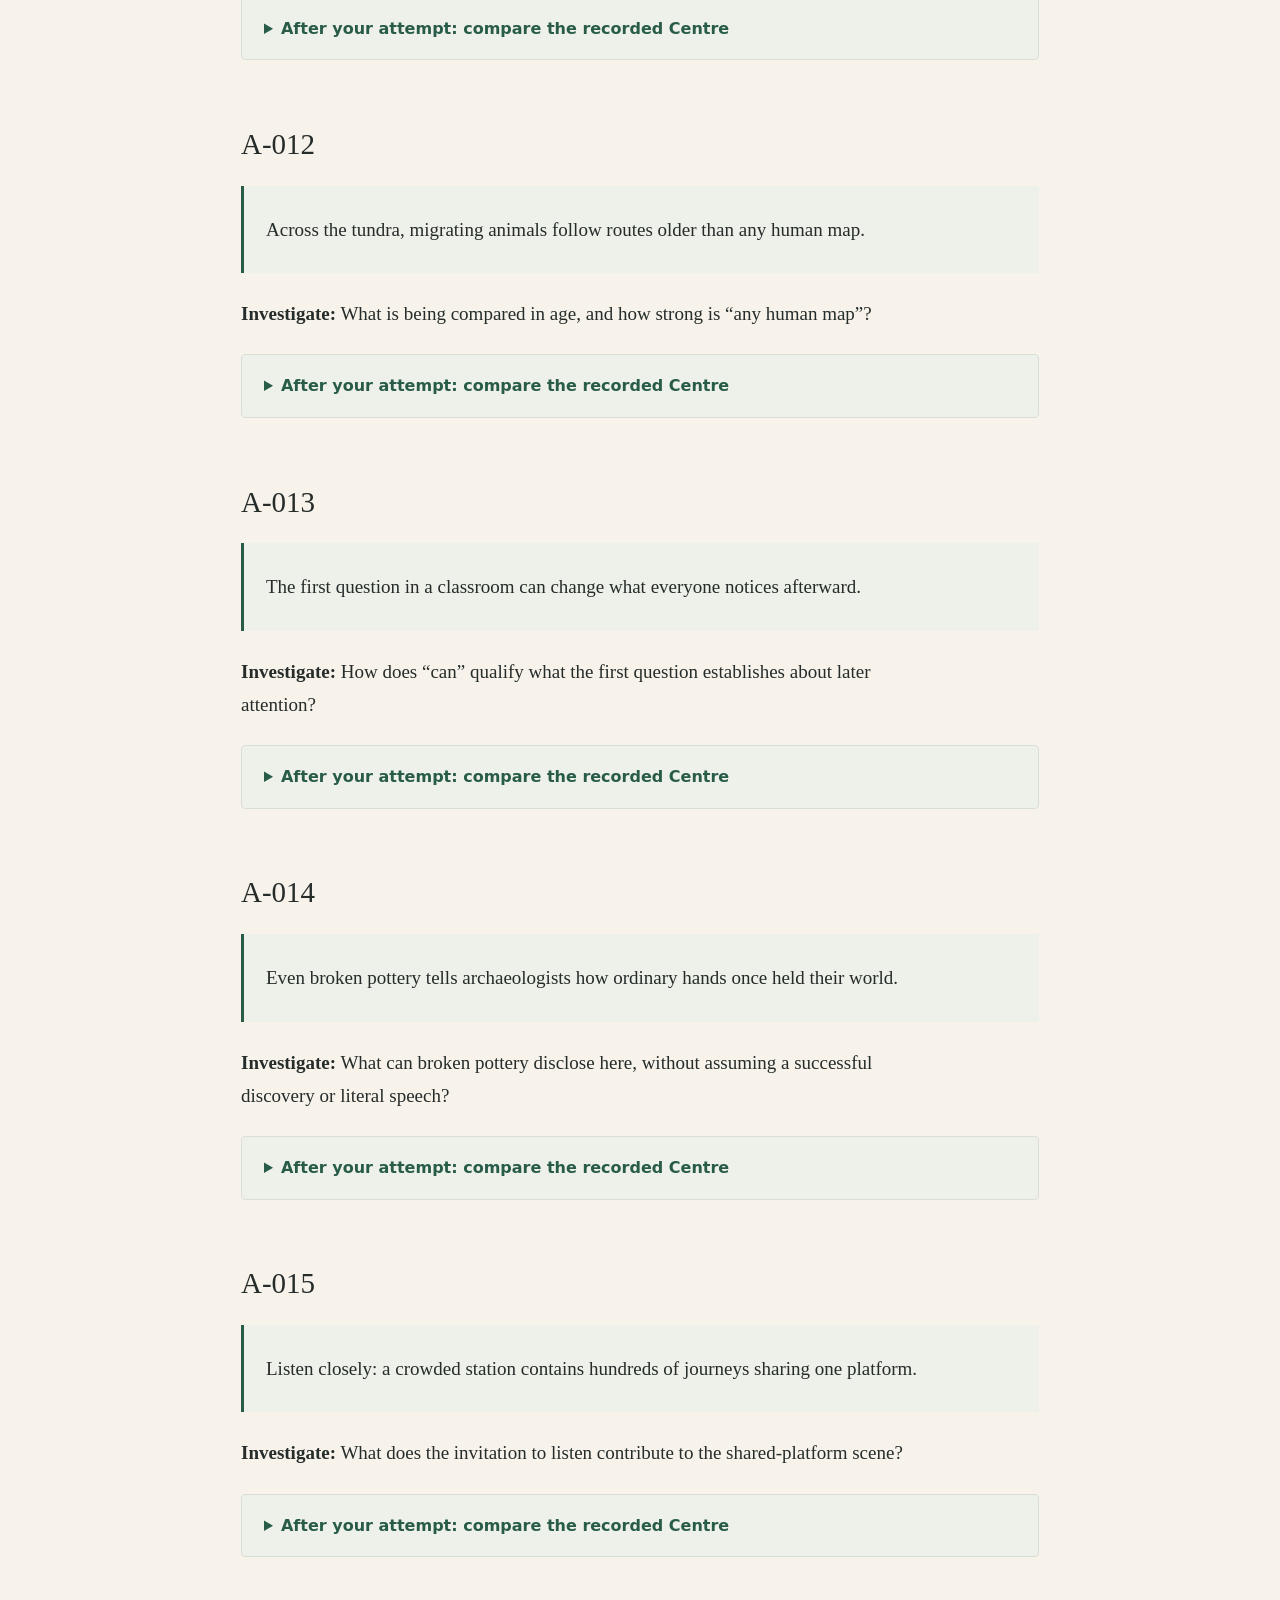
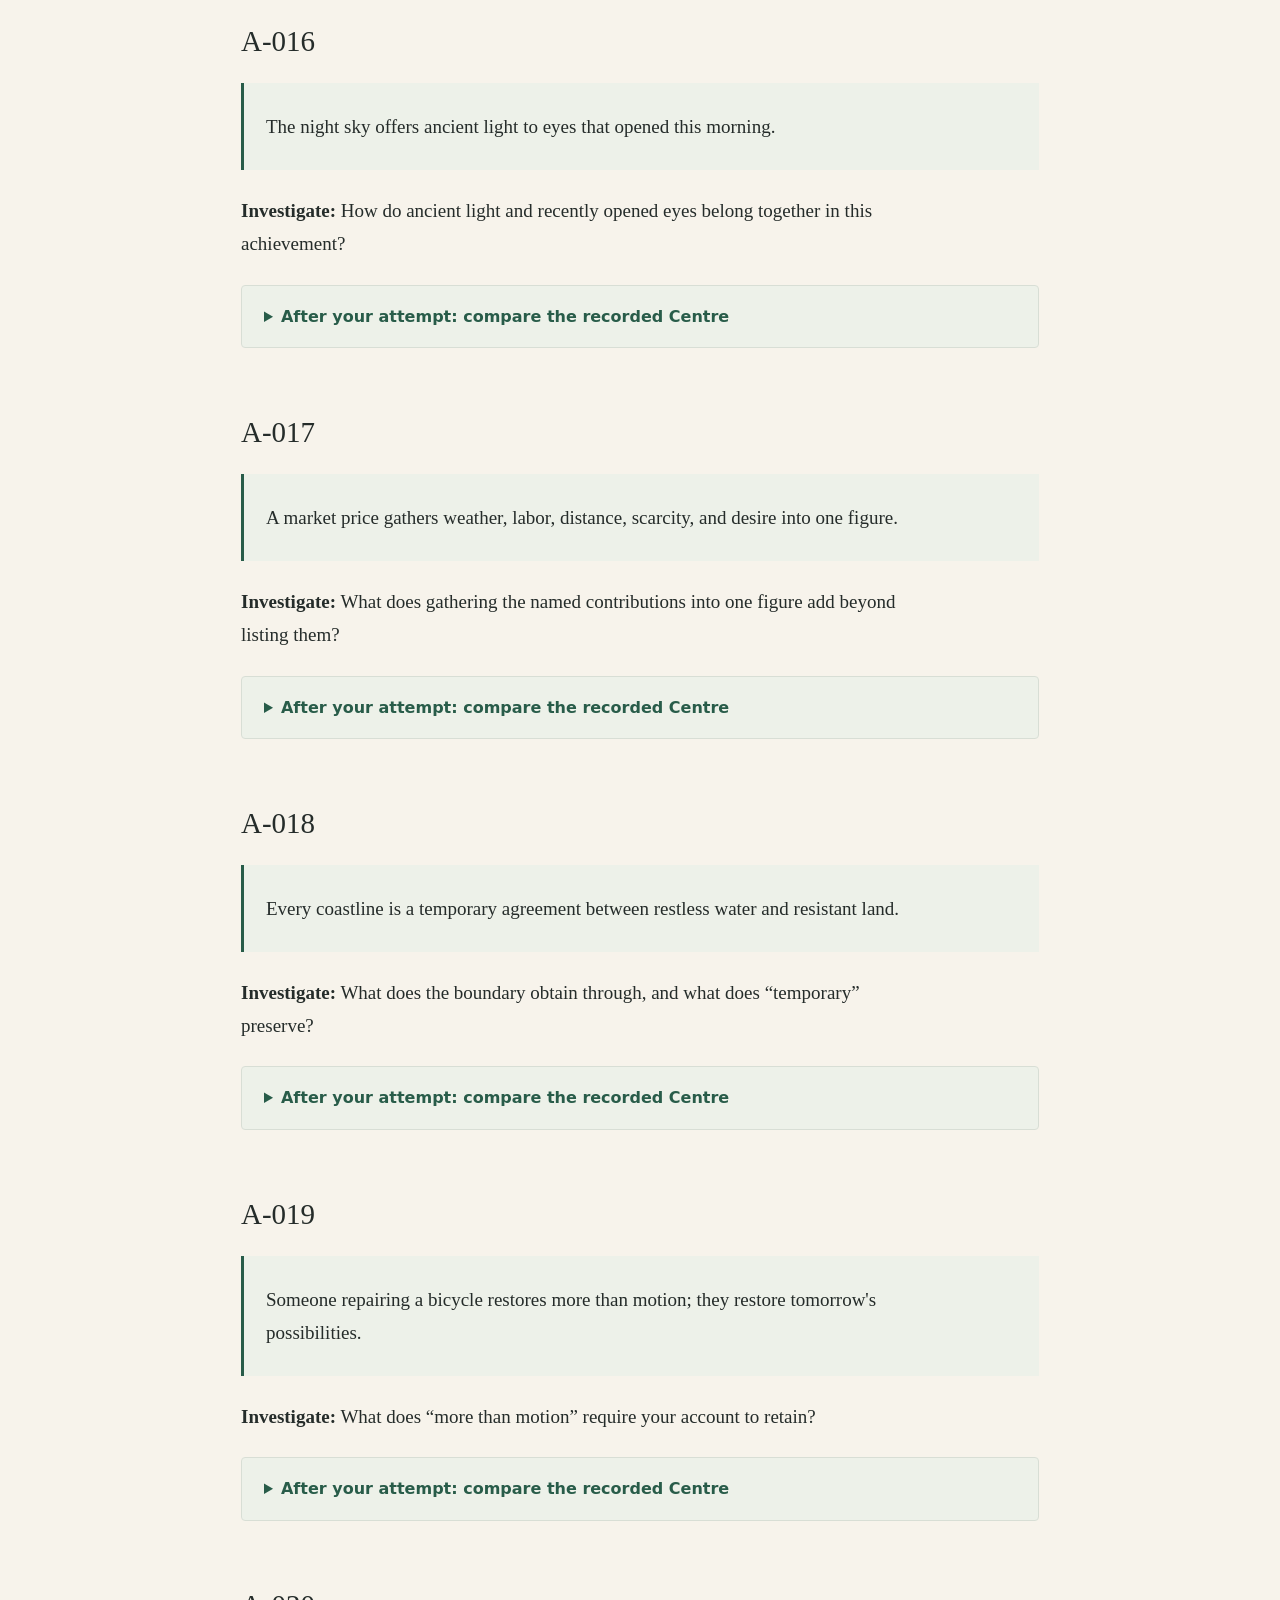
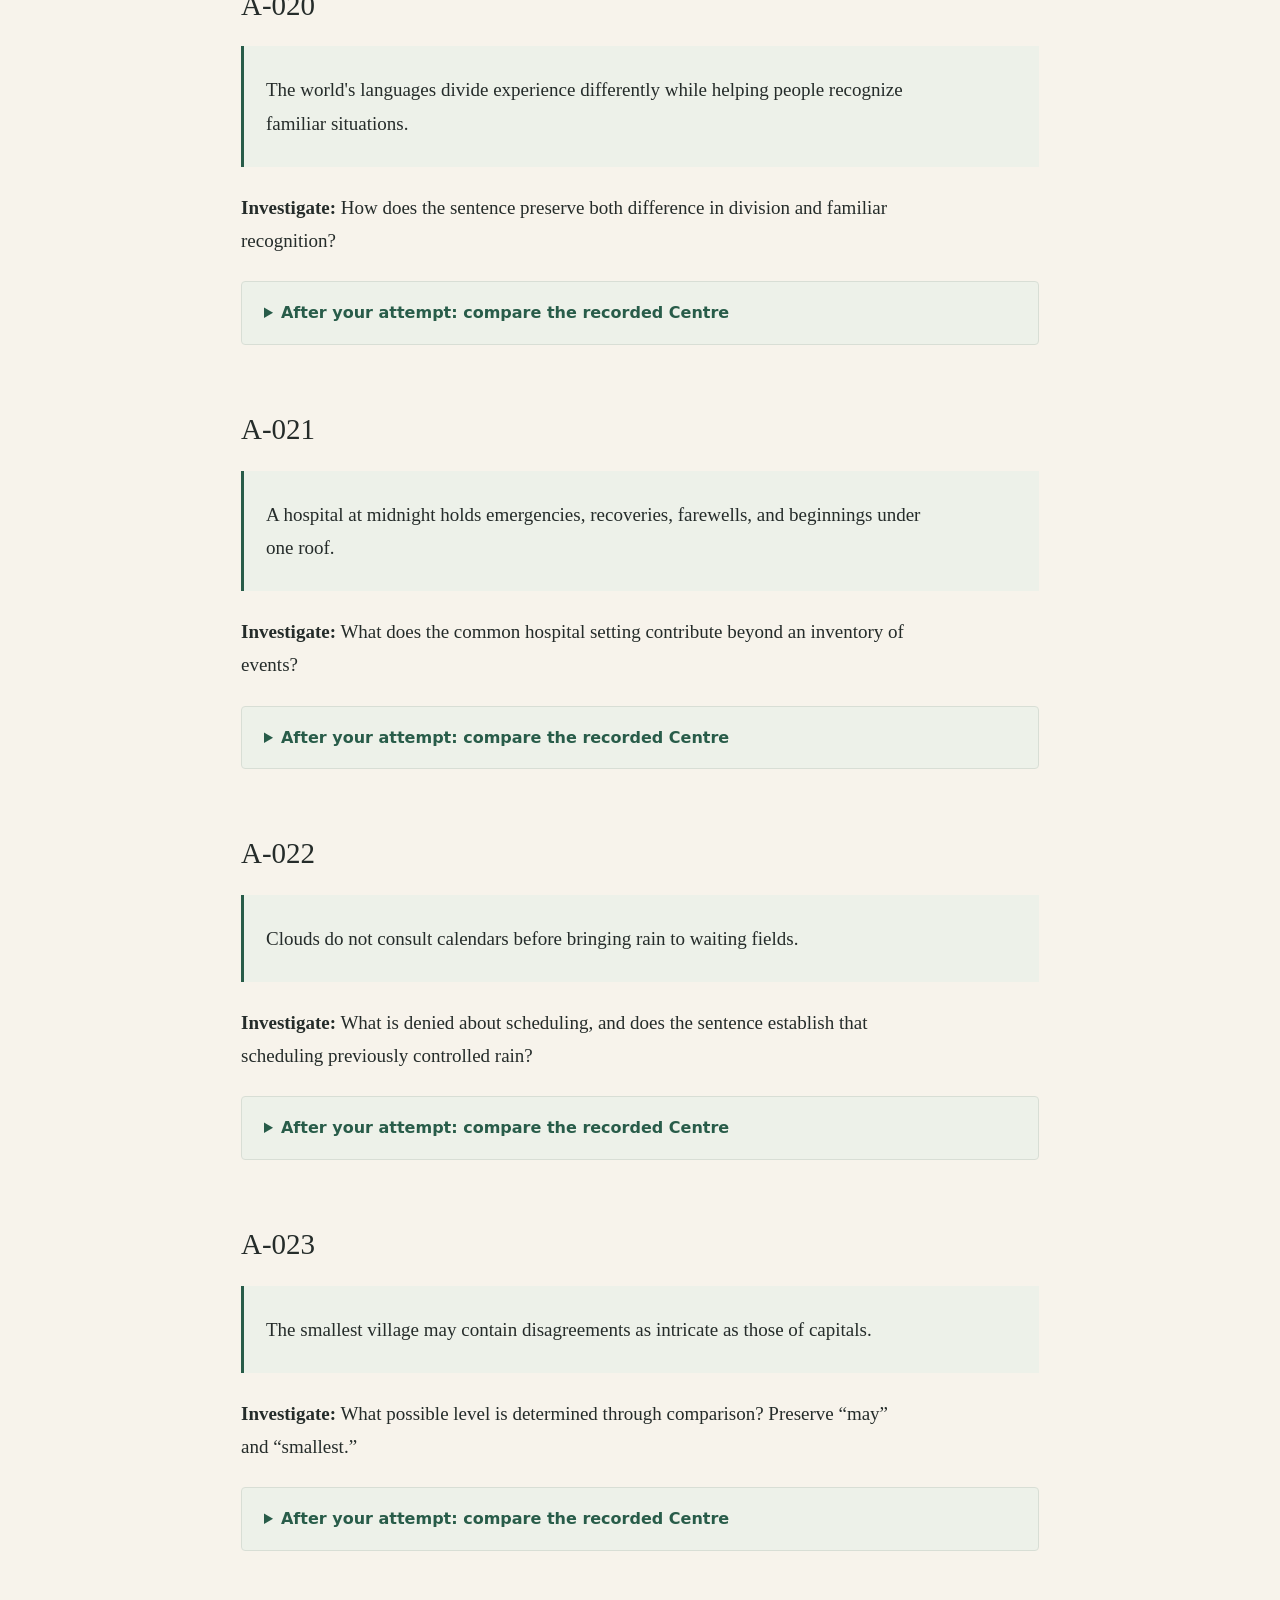
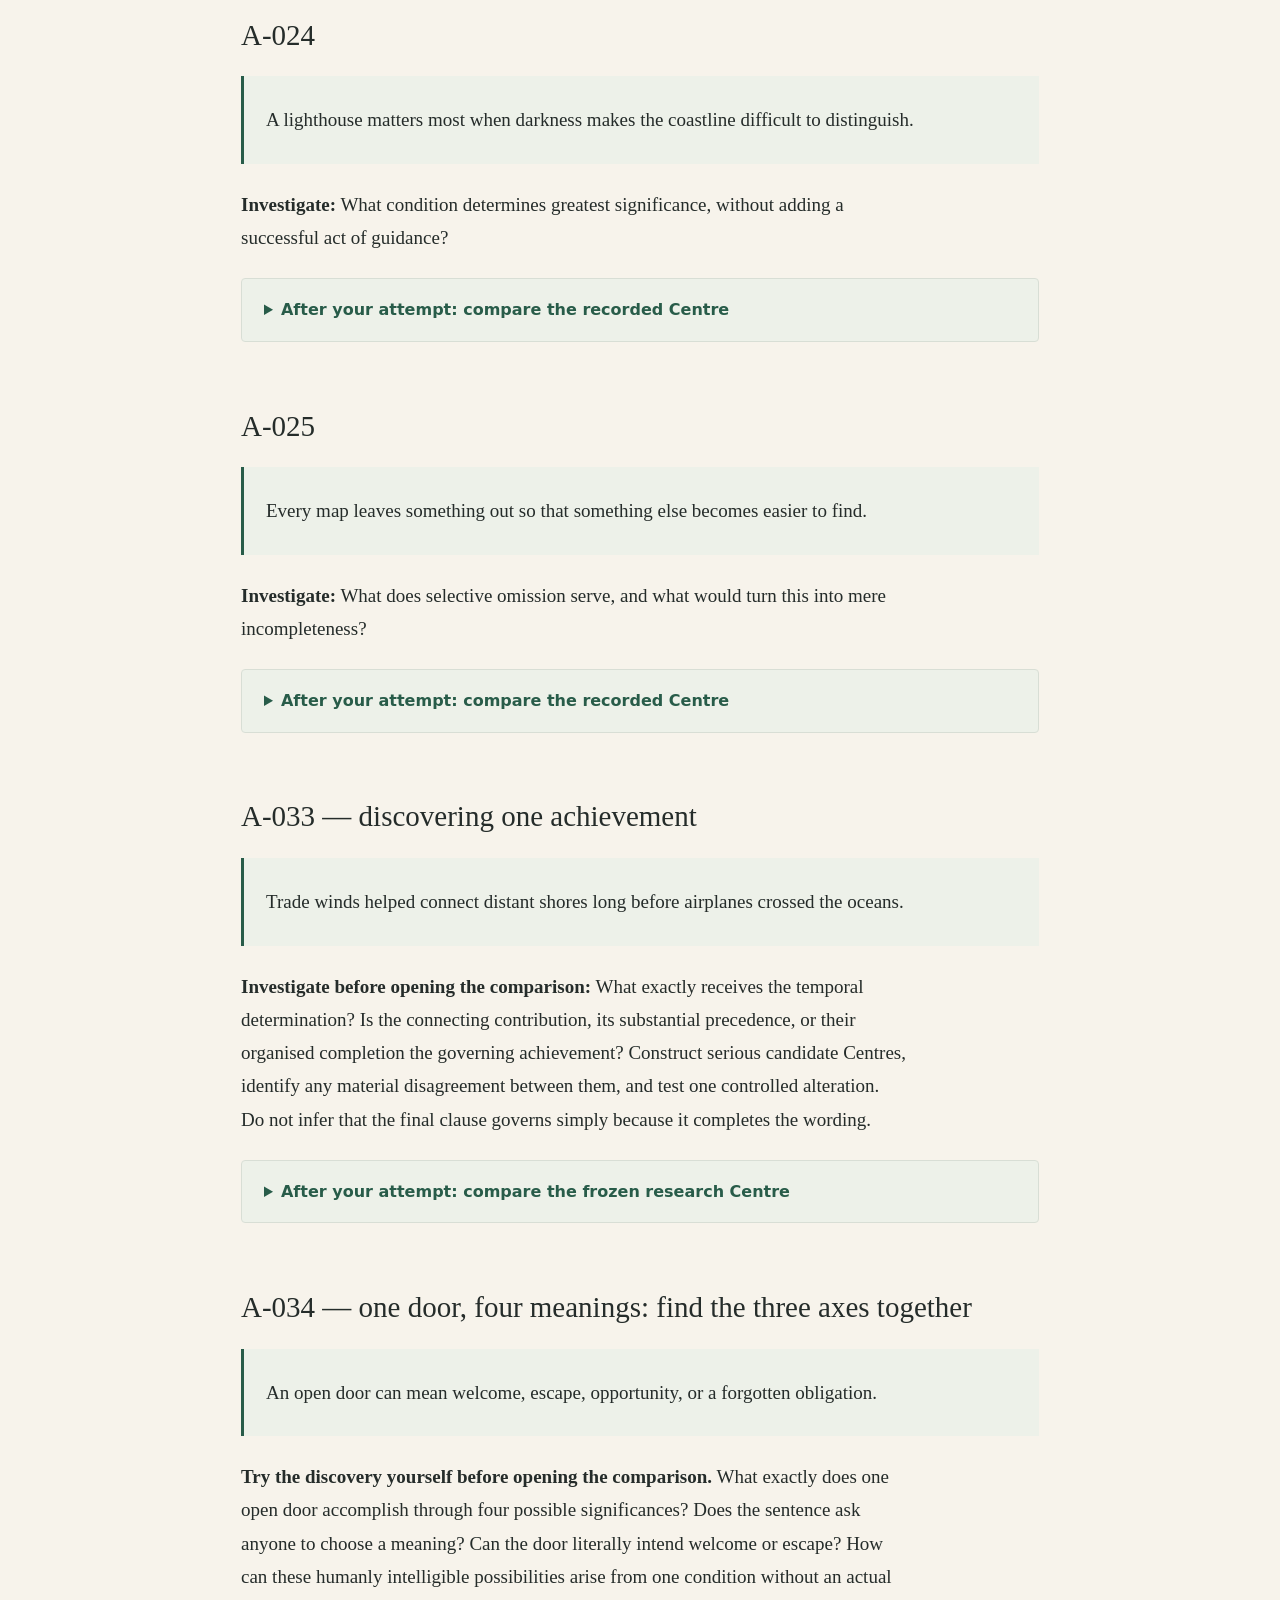
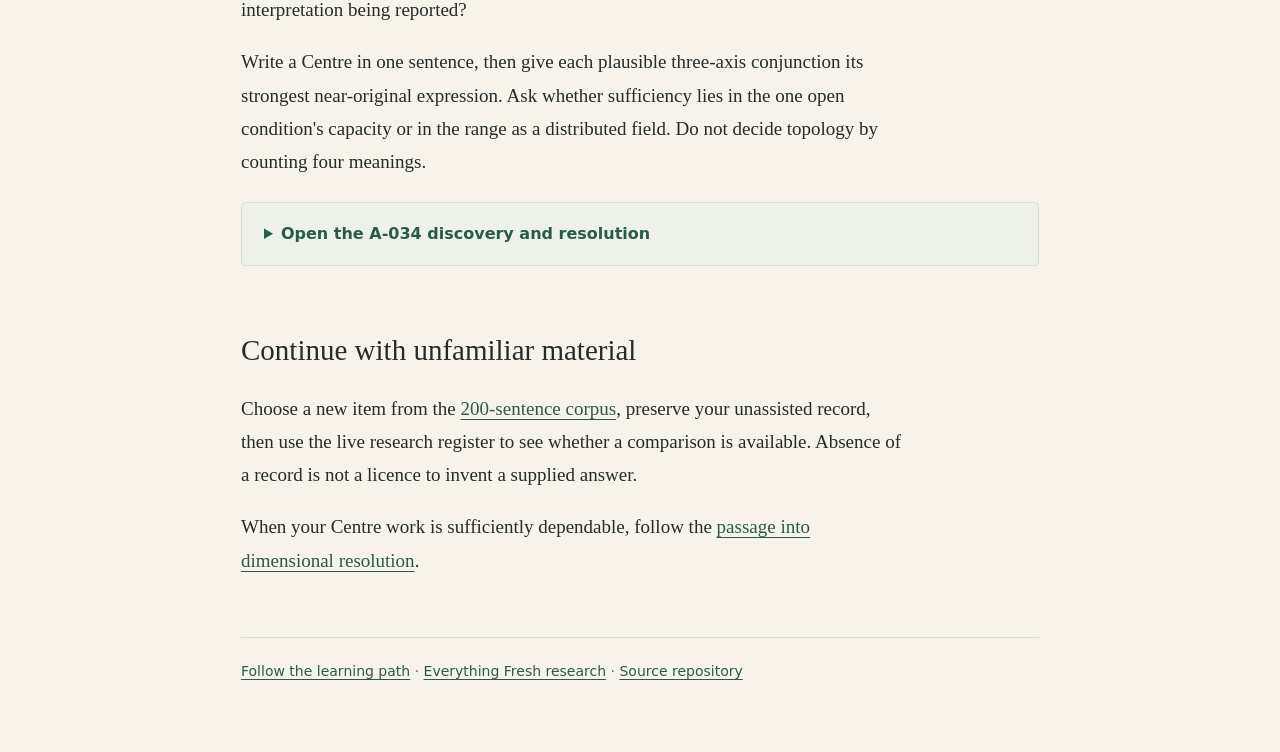
==== commit 4d924258: "Publish A-034 teaching exercise in continuing-practice reader" ====
--- a/continuing-practice.html
+++ b/continuing-practice.html
@@ -540,6 +540,18 @@
 <p><strong>Research status:</strong> Candidate 22 — Sequential link (Relating × Distributed × Standing); nearest persistence rival 23 — Reciprocal shift (Bearing), secondary topology rival 19 — Direct bearing (Focal). <strong>Moderate candidate confidence; uniqueness not established.</strong> Bearing does not require an ongoing sustaining process; Focal can have indispensable supporting contributions. These boundaries remain open diligence, not teaching answers to memorise.</p>
 <p><a href="https://titanicparker.github.io/everything-fresh/sentence-receipts.html#A-033">Live research receipt</a> · <a href="https://github.com/TitanicParker/everything-fresh/blob/6a0a2b16a9298b46f08837dee1215fbc731f62e2/laboratory/resolutions/A-033.md">Full A-033 record at research commit</a> · <a href="https://github.com/TitanicParker/everything-fresh/blob/main/laboratory/resolutions/A-033.md">Live full record</a></p>
 </details>
+<h2 id="a-034-one-door-four-meanings-find-the-three-axes-together">A-034 — one door, four meanings: find the three axes together</h2>
+<blockquote><p>An open door can mean welcome, escape, opportunity, or a forgotten obligation.</p></blockquote>
+<p><strong>Try the discovery yourself before opening the comparison.</strong> What exactly does one open door accomplish through four possible significances? Does the sentence ask anyone to choose a meaning? Can the door literally intend welcome or escape? How can these humanly intelligible possibilities arise from one condition without an actual interpretation being reported?</p>
+<p>Write a Centre in one sentence, then give each plausible three-axis conjunction its strongest near-original expression. Ask whether sufficiency lies in the one open condition's capacity or in the range as a distributed field. Do not decide topology by counting four meanings.</p>
+<details><summary>Open the A-034 discovery and resolution</summary>
+<p><strong>Corrected, confirmed Operative Centre:</strong> One open door can give rise to four distinct possibilities of meaning: welcome, escape, opportunity, and forgotten obligation.</p>
+<p><strong>Discovery:</strong> The initial Centre wrongly added “without its actual significance being determined,” inventing a selection problem. The positive one-to-many achievement prompted an explicit correction.</p>
+<p><strong>Three axes born at the Centre:</strong> <strong>Opening × Focal × Efficacy.</strong> Opening: several possible meanings become available. Focal: the one open door is the privileged locus. Efficacy: the accomplished capacity to signify in these ways remains.</p>
+<p><strong>Cell 12 — Branching output.</strong> “An open door can give rise to welcome, escape, opportunity, or forgotten obligation as four possible meanings of that one open condition.”</p>
+<p><strong>Full-strength rivals:</strong> 15 — Opening × Distributed × Efficacy; 13 — Opening × Distributed × Standing; 05 — Differentiation × Distributed × Bearing; 04 — Differentiation × Distributed × Standing.</p>
+<p><a href="https://titanicparker.github.io/everything-fresh/sentence-receipts.html#A-034">Live A-034 receipt</a> · <a href="https://github.com/TitanicParker/everything-fresh/blob/main/laboratory/resolutions/A-034.md">Full discovery record</a></p>
+</details>
 <h2 id="continue-with-unfamiliar-material">Continue with unfamiliar
 material</h2>
 <p>Choose a new item from the <a
